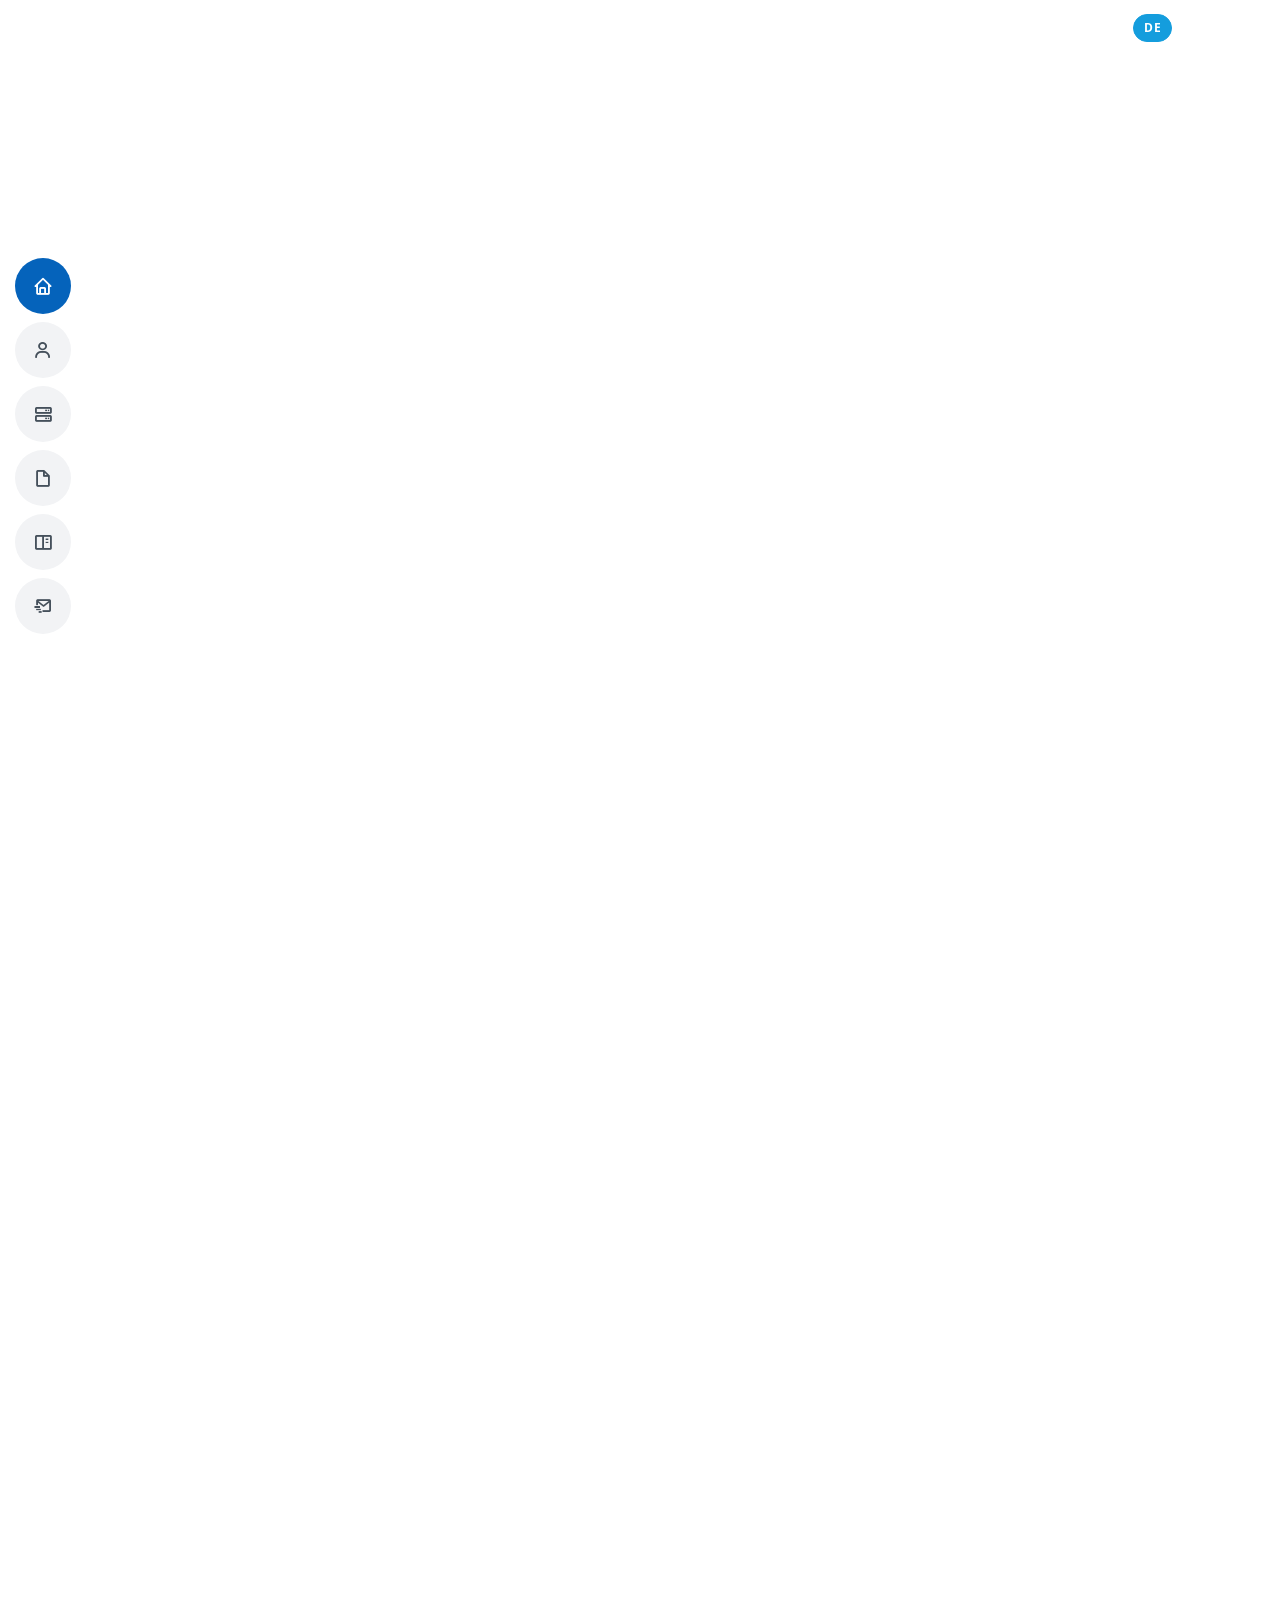
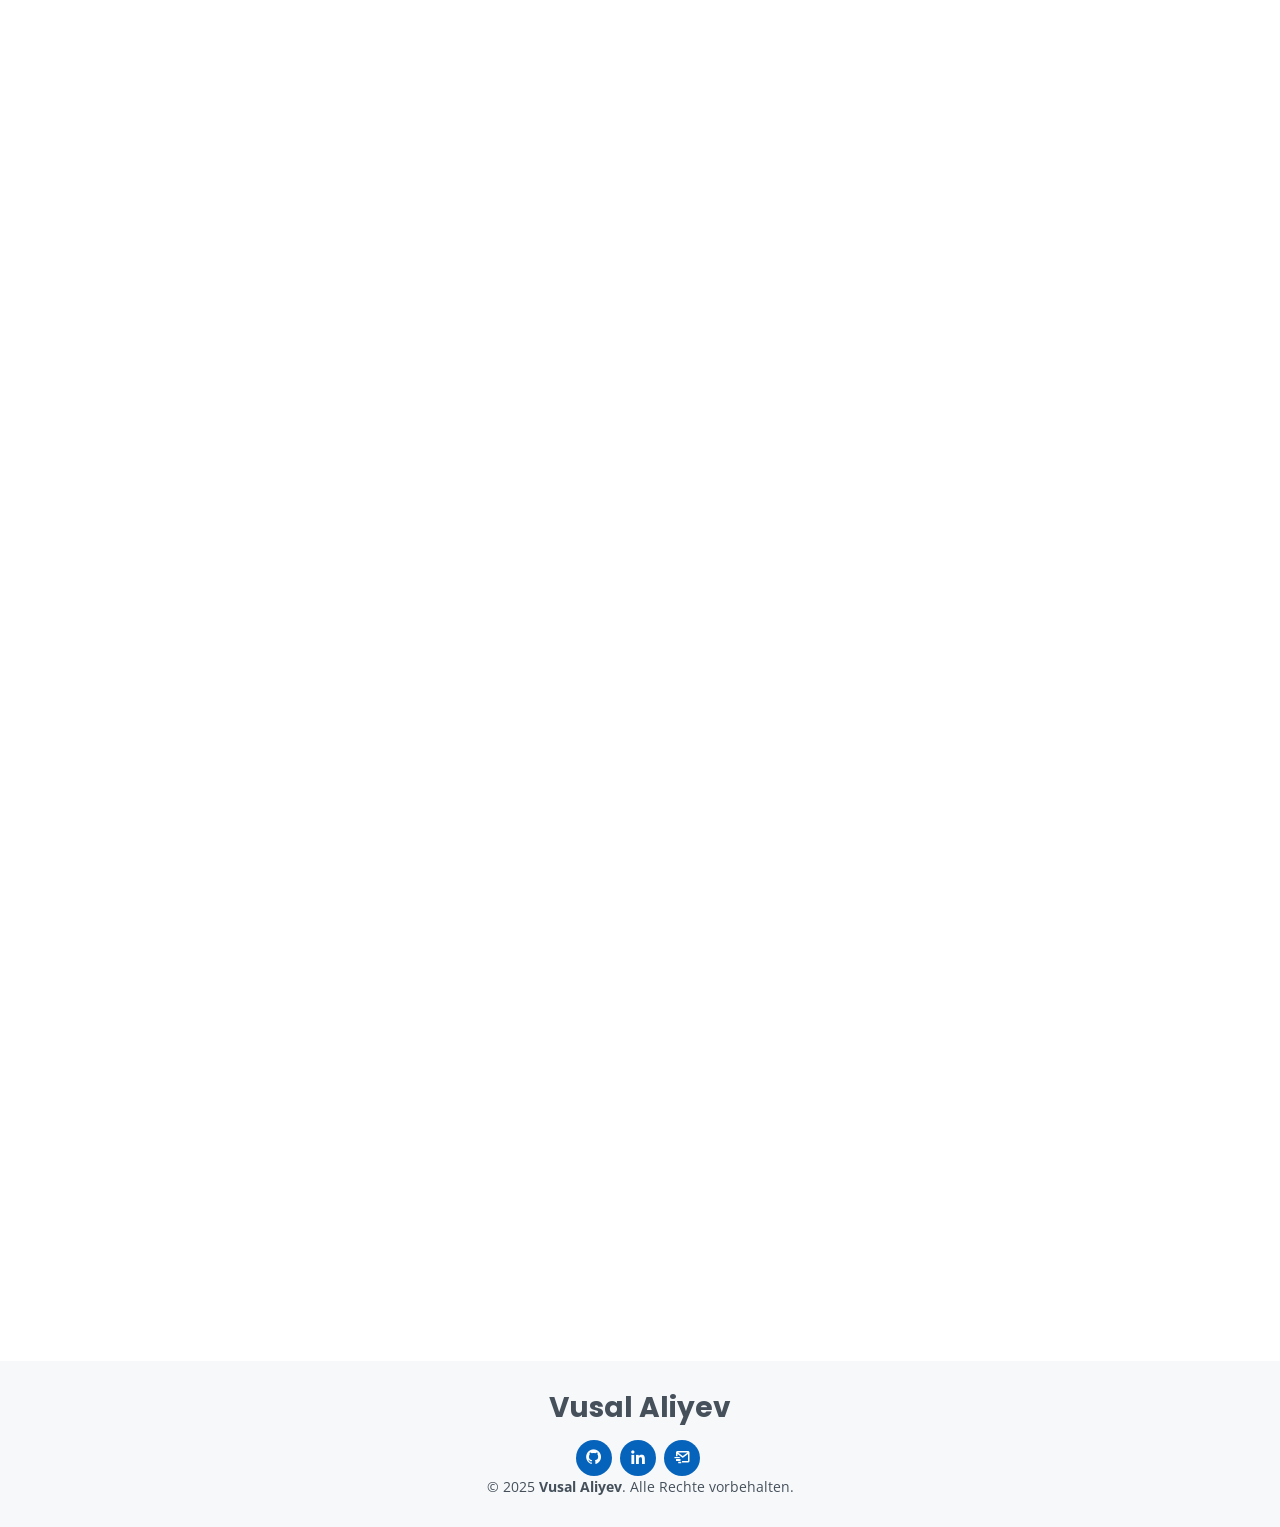
==== index_multilang.html @ 0e573c6b "Add multilingual portfolio (DE/EN/AZ) New index_multilang.html with full German, English, and Azerba" ====
<!DOCTYPE html>
<html lang="de">

<head>
  <meta charset="utf-8" />
  <meta name="viewport" content="width=device-width, initial-scale=1" />

  <title>Vusal Aliyev — Portfolio</title>
  <meta name="description" content="Persönliches Portfolio von Vusal Aliyev: Projekte, Kenntnisse, Lebenslauf und Kontakt." />
  <meta name="keywords" content="Portfolio, Data Analyst, Power BI, Python, SQL, Bamberg" />

  <!-- Open Graph -->
  <meta property="og:title" content="Vusal Aliyev — Portfolio" />
  <meta property="og:description" content="Projekte, Kenntnisse, Lebenslauf & Kontakt." />
  <meta property="og:type" content="website" />
  <meta property="og:url" content="https://aliyev-vusal.github.io/" />
  <meta property="og:image" content="assets/img/og-image.png" />

  <!-- Favicons -->
  <link rel="icon" href="assets/img/favicon-32x32.png" type="image/png">

  <!-- Google Fonts -->
  <link
    href="https://fonts.googleapis.com/css2?family=Open+Sans:wght@300;400;600;700&family=Raleway:wght@400;600;700&family=Poppins:wght@400;600;700&display=swap"
    rel="stylesheet">

  <!-- Vendor CSS (CDN) -->
  <link rel="stylesheet" href="https://cdn.jsdelivr.net/npm/bootstrap@4.6.2/dist/css/bootstrap.min.css">
  <link rel="stylesheet" href="https://cdn.jsdelivr.net/npm/boxicons@2.1.4/css/boxicons.min.css">
  <link rel="stylesheet" href="https://cdn.jsdelivr.net/npm/aos@2.3.4/dist/aos.css">
  <script src="https://code.iconify.design/2/2.1.0/iconify.min.js"></script>

  <!-- Main CSS -->
  <link rel="stylesheet" href="assets/css/style.css">

  <style>
    /* Language Switcher */
    .lang-switcher {
      position: fixed;
      top: 14px;
      right: 18px;
      z-index: 9999;
      display: flex;
      gap: 6px;
    }

    .lang-btn {
      background: rgba(255, 255, 255, 0.12);
      border: 1px solid rgba(255, 255, 255, 0.35);
      color: #fff;
      font-size: 12px;
      font-weight: 700;
      letter-spacing: 0.5px;
      padding: 4px 10px;
      border-radius: 20px;
      cursor: pointer;
      backdrop-filter: blur(6px);
      transition: background 0.25s, color 0.25s, border-color 0.25s;
    }

    .lang-btn:hover {
      background: rgba(255, 255, 255, 0.28);
    }

    .lang-btn.active {
      background: #149ddd;
      border-color: #149ddd;
      color: #fff;
    }

    @media (max-width: 768px) {
      .lang-switcher {
        top: 8px;
        right: 56px;
      }

      .lang-btn {
        font-size: 11px;
        padding: 3px 8px;
      }
    }
  </style>
</head>

<body>

  <!-- Language Switcher -->
  <div class="lang-switcher" role="group" aria-label="Language selector">
    <button class="lang-btn active" onclick="setLang('de')" id="btn-de" aria-label="Deutsch">DE</button>
    <button class="lang-btn" onclick="setLang('en')" id="btn-en" aria-label="English">EN</button>
    <button class="lang-btn" onclick="setLang('az')" id="btn-az" aria-label="Azərbaycan">AZ</button>
  </div>

  <!-- Mobile nav toggle -->
  <button type="button" class="mobile-nav-toggle d-xl-none" aria-label="Toggle navigation">
    <i class="bx bx-menu"></i>
  </button>

  <!-- Header -->
  <header id="header" class="d-flex flex-column justify-content-center">
    <nav class="nav-menu">
      <ul>
        <li class="active"><a href="#hero"><i class="bx bx-home"></i><span data-i18n="nav_home">Startseite</span></a></li>
        <li><a href="#about"><i class="bx bx-user"></i><span data-i18n="nav_about">Über mich</span></a></li>
        <li><a href="#skills"><i class="bx bx-server"></i><span data-i18n="nav_skills">Kenntnisse</span></a></li>
        <li><a href="#resume"><i class="bx bx-file-blank"></i><span data-i18n="nav_resume">Lebenslauf</span></a></li>
        <li><a href="#projects"><i class="bx bx-book-content"></i><span data-i18n="nav_projects">Projekte</span></a></li>
        <li><a href="#contact"><i class="bx bx-mail-send"></i><span data-i18n="nav_contact">Kontakt</span></a></li>
      </ul>
    </nav>
  </header>

  <!-- Hero -->
  <section id="hero" class="d-flex flex-column justify-content-center">
    <div class="container" data-aos="zoom-in" data-aos-delay="40">
      <h1>Vusal Aliyev</h1>
      <p><span class="typed" id="typed-el"></span></p>

      <div class="social-links">
        <a href="https://github.com/aliyev-vusal" target="_blank" rel="noopener" class="github" aria-label="GitHub">
          <i class="bx bxl-github"></i>
        </a>
        <a href="https://www.linkedin.com/in/vusal-aliyev2/" target="_blank" rel="noopener" class="linkedin"
          aria-label="LinkedIn">
          <i class="bx bxl-linkedin"></i>
        </a>
        <a href="mailto:vusal.aliyev2@outlook.com" class="gmail" aria-label="Email">
          <i class="bx bx-mail-send"></i>
        </a>
        <a href="https://www.researchgate.net/profile/Vusal-Aliyev-2" target="_blank" rel="noopener"
          class="researchgate" aria-label="ResearchGate">
          <span class="iconify-inline" data-icon="fa-brands:researchgate" data-width="24" data-height="24"></span>
        </a>
      </div>
    </div>
  </section>

  <main id="main">

    <!-- About -->
    <section id="about" class="about">
      <div class="container" data-aos="fade-up">
        <div class="section-title">
          <h2 data-i18n="nav_about">Über mich</h2>
        </div>

        <div class="row mt-md-5">
          <div class="col-lg-4">
            <img src="assets/img/Vusal_bewerbug_Photo.png" class="img-fluid img-thumbnail shadow-lg" alt="Profile photo"
              loading="lazy">
          </div>

          <div class="col-lg-8 pt-4 pt-lg-0 content">
            <h3 data-i18n="about_title">BI &amp; Data Ingenieur / Analyst</h3>
            <p class="mt-3" data-i18n="about_text">
              Lösungsorientierter Datenexperte mit Erfahrung in BI-Engineering, Data Engineering und Analytics.
              Spezialisiert auf den Entwurf von Datenmodellen, den Aufbau automatisierter ETL/ELT-Pipelines und
              skalierbare Lakehouse-Architekturen mit Microsoft Fabric (Lakehouse, Dataflows, Pipelines).
              Kenntnisse in Power BI, SQL und Python sowie IoT-Konzepten und Systemkonnektivität.
              Erfahren in der Integration von Betriebs- und IoT-Daten in einheitliche Analyseumgebungen und der
              Umwandlung komplexer Datensätze in verwertbare Erkenntnisse. Starke Kommunikationsfähigkeiten in
              Deutsch und Englisch.
            </p>

            <div class="row mt-3">
              <div class="col-lg-6">
                <ul>
                  <li><i class="bx bx-right-arrow"></i><strong data-i18n="label_email">E-Mail:</strong>
                    <a href="mailto:vusal.aliyev2@outlook.com">vusal.aliyev2@outlook.com</a></li>
                  <li><i class="bx bx-right-arrow"></i><strong data-i18n="label_website">Webseite:</strong>
                    <a href="https://aliyev-vusal.github.io" target="_blank" rel="noopener">aliyev-vusal.github.io</a></li>
                  <li><i class="bx bx-right-arrow"></i><strong>LinkedIn:</strong>
                    <a href="https://www.linkedin.com/in/vusal-aliyev2/" target="_blank" rel="noopener">linkedin.com/in/vusal-aliyev2</a></li>
                </ul>
              </div>
              <div class="col-lg-6">
                <ul>
                  <li><i class="bx bx-right-arrow"></i><strong data-i18n="label_city">Stadt:</strong>
                    <span data-i18n="about_city_val">Bamberg, Deutschland</span></li>
                  <li><i class="bx bx-right-arrow"></i><strong data-i18n="label_degree">Abschluss:</strong>
                    <span data-i18n="about_degree_val">M.Sc. Internationales Informationssystemmanagement</span></li>
                </ul>
              </div>
            </div>

          </div>
        </div>

      </div>
    </section>

    <!-- Skills -->
    <section id="skills" class="skills">
      <div class="container" data-aos="fade-up">
        <div class="section-title">
          <h2 data-i18n="nav_skills">Kenntnisse</h2>
        </div>

        <h4 class="mt-4" data-i18n="skills_programming">Programmiersprachen</h4>
        <div class="skills-grid">
          <div><img src="https://cdn.jsdelivr.net/gh/devicons/devicon/icons/python/python-original.svg" alt="Python"><p>Python</p></div>
          <div><img src="assets/img/R.jpeg" alt="R"><p>R</p></div>
          <div><img src="https://cdn.jsdelivr.net/gh/devicons/devicon/icons/javascript/javascript-original.svg" alt="JavaScript"><p>JavaScript</p></div>
          <div><img src="https://cdn.jsdelivr.net/gh/devicons/devicon/icons/html5/html5-original.svg" alt="HTML"><p>HTML</p></div>
          <div><img src="https://cdn.jsdelivr.net/gh/devicons/devicon/icons/css3/css3-original.svg" alt="CSS"><p>CSS</p></div>
          <div><img src="assets/img/Kusto.svg" alt="KSQL"><p>KSQL</p></div>
        </div>

        <h4 class="mt-5" data-i18n="skills_frameworks">Frameworks &amp; Werkzeuge</h4>
        <div class="skills-grid">
          <div><img src="assets/img/Power-BI.png" alt="Power BI"><p>Power BI</p></div>
          <div><img src="assets/img/fabric.png" alt="Fabric"><p>Microsoft Fabric</p></div>
          <div><img src="assets/img/sql_database.png" alt="SQL Database"><p>SQL Database</p></div>
          <div><img src="assets/img/Tableau.png" alt="Tableau"><p>Tableau</p></div>
          <div><img src="assets/img/Qlik_Logo.svg" alt="Qlik"><p>Qlik</p></div>
          <div><img src="assets/img/Apache Airflow.png" alt="Airflow"><p>Apache Airflow</p></div>
          <div><img src="assets/img/icons8-apache-spark-48.png" alt="Spark"><p>Spark</p></div>
          <div><img src="assets/img/data_factory.png" alt="Data Factory"><p>Data Factory</p></div>
          <div><img src="assets/img/one_lake.png" alt="One Lake"><p>One Lake</p></div>
          <div><img src="assets/img/data_warehouse.png" alt="Data Warehouse"><p>Data Warehouse</p></div>
          <div><img src="assets/img/dataflow.png" alt="Dataflow"><p>Dataflow</p></div>
          <div><img src="assets/img/Excel.png" alt="Excel"><p>Excel</p></div>
          <div><img src="assets/img/TYPO3.png" alt="TYPO3"><p>TYPO3</p></div>
          <div><img src="assets/img/Visual_Studio_Code.png" alt="VS Code"><p>VS Code</p></div>
          <div><img src="https://cdn.jsdelivr.net/gh/devicons/devicon/icons/mysql/mysql-original.svg" alt="MySQL"><p>MySQL</p></div>
          <div><img src="assets/img/SSMS_21_icon.png" alt="SSMS"><p>SSMS</p></div>
          <div><img src="https://cdn.jsdelivr.net/gh/devicons/devicon/icons/git/git-original.svg" alt="Git"><p>Git</p></div>
          <div><img src="https://cdn.jsdelivr.net/gh/devicons/devicon/icons/googlecolab/googlecolab-original.svg" alt="Google Colab"><p>Google Colab</p></div>
          <div><img src="https://cdn.jsdelivr.net/gh/devicons/devicon/icons/jupyter/jupyter-original.svg" alt="Jupyter Notebook"><p>Jupyter Notebook</p></div>
          <div><img src="https://cdn.jsdelivr.net/gh/devicons/devicon/icons/numpy/numpy-original.svg" alt="NumPy"><p>NumPy</p></div>
          <div><img src="assets/img/docker-logo-blue.png" alt="Docker"><p>Docker</p></div>
        </div>

        <h4 class="mt-5" data-i18n="skills_os">Betriebssysteme</h4>
        <div class="skills-grid">
          <div><img src="https://cdn.jsdelivr.net/gh/devicons/devicon/icons/apple/apple-original.svg" alt="macOS"><p>macOS</p></div>
          <div><img src="https://cdn.jsdelivr.net/gh/devicons/devicon/icons/linux/linux-original.svg" alt="Linux"><p>Linux</p></div>
          <div><img src="https://cdn.jsdelivr.net/gh/devicons/devicon/icons/windows8/windows8-original.svg" alt="Windows"><p>Windows</p></div>
        </div>

      </div>
    </section>

    <!-- Resume -->
    <section id="resume" class="resume">
      <div class="container" data-aos="fade-up">
        <div class="section-title">
          <h2 data-i18n="nav_resume">Lebenslauf</h2>
        </div>

        <div class="row">

          <!-- Work Experience -->
          <div class="col-lg-6">
            <h3 class="resume-title" data-i18n="resume_work">Berufserfahrung</h3>

            <div class="resume-item">
              <h4 data-i18n="job1_title">Industriepraktikant — AKIPAS-Projekt</h4>
              <h5>Mai 2025 – Jan 2026</h5>
              <p class="font-italic">Rogers Corporation (AES – Advanced Electronics Solutions), Eschenbach i.d. OPf, Germany</p>
              <ul>
                <li data-i18n="job1_b1">Mitarbeit am Forschungsprojekt „AKIPAS – Augmented AI-Module für Produktionsassistenzsysteme in der integrierten Fertigung metallisierter Keramiksubstrate für die Leistungselektronik".</li>
                <li data-i18n="job1_b2">Erhebung und Bereinigung von Daten aus primären und sekundären Quellen für Analytics- und KI-Anwendungsfälle.</li>
                <li data-i18n="job1_b3">Aufbau und Pflege eines DBMS; Migration vorhandener Produktionsdaten in das neue System.</li>
                <li data-i18n="job1_b4">Erstellung von Dashboards und Datenauswertungen zur Unterstützung der Produktionsoptimierung.</li>
                <li data-i18n="job1_b5">Operationalisierung von Prozessmodellen im Data-Science-Kontext und Dokumentation von Best Practices.</li>
                <li data-i18n="job1_b6">Ableitung von Optimierungsempfehlungen mittels statistischer Methoden und Präsentation der Ergebnisse vor Stakeholdern.</li>
              </ul>
            </div>

            <div class="resume-item">
              <h4 data-i18n="job2_title">Wissenschaftliche Hilfskraft</h4>
              <h5 data-i18n="job2_period">Mrz 2023 – Heute</h5>
              <p class="font-italic">Otto-Friedrich-Universität Bamberg, Bamberg, Germany</p>
              <ul>
                <li data-i18n="job2_b1">Unterstützung akademischer Forschungsprojekte mit Datenanalyse.</li>
                <li data-i18n="job2_b2">Entwicklung und Optimierung von Datenbanken zur Sicherstellung präziser Forschungsdatensätze.</li>
                <li data-i18n="job2_b3">Anwendung statistischer Analysen, Datenvisualisierung und Prozessoptimierungsverfahren.</li>
                <li data-i18n="job2_b4">Mitwirkung bei der Erstellung akademischer Publikationen und internem Reporting.</li>
                <li data-i18n="job2_b5">Arbeit mit Programmiertools (Python, R) und IT-Projektmanagementaufgaben.</li>
              </ul>
            </div>

            <div class="resume-item">
              <h4 data-i18n="job3_title">Werkstudent — Digitalisierung &amp; IT</h4>
              <h5>Mrz 2024 – Mrz 2025</h5>
              <p class="font-italic">Schaeffler Technologies, Herzogenaurach, Germany</p>
              <ul>
                <li data-i18n="job3_b1">Teil des Teams Connectivity &amp; Process Control Solutions im Industrial Engineering.</li>
                <li data-i18n="job3_b2">Beitrag zu Digitalisierungs- und Industrie-4.0-Initiativen durch Integration von IT/OT-Systemen.</li>
                <li data-i18n="job3_b3">Entwurf und Standardisierung von Dashboards mit Power BI und Python.</li>
                <li data-i18n="job3_b4">Verbesserung von Datenverwaltungsprozessen und Reporting-Workflows.</li>
                <li data-i18n="job3_b5">Zusammenarbeit mit funktionsübergreifenden Teams zur Implementierung digitaler Lösungen in der Produktion.</li>
              </ul>
            </div>

            <div class="resume-item">
              <h4 data-i18n="job4_title">Werkstudent — DigiOps für Digital &amp; Automation</h4>
              <h5>Feb 2023 – Mrz 2024</h5>
              <p class="font-italic">Siemens Healthineers, Forchheim, Germany</p>
              <ul>
                <li data-i18n="job4_b1">Unterstützung der DigiOps-Abteilungen für Digital &amp; Automation (Service Sales &amp; Transformation).</li>
                <li data-i18n="job4_b2">Erstellung von Dashboards und automatisierten Berichten mit Power BI, Excel (Pivot, VBA) und SAP.</li>
                <li data-i18n="job4_b3">Durchführung statistischer Analysen, Abweichungsberichte und Sicherstellung der Datenqualität.</li>
                <li data-i18n="job4_b4">Cloud-Computing und Datenintegration für Produktionstransformationsprojekte eingesetzt.</li>
                <li data-i18n="job4_b5">Unterstützung agiler Teams in digitalen Projekten und Beitrag zu Optimierungsinitiativen.</li>
              </ul>
            </div>

            <div class="resume-item">
              <h4 data-i18n="job5_title">Datenqualitätsanalyst</h4>
              <h5>Jan 2017 – Okt 2019</h5>
              <p class="font-italic">State Statistical Committee of Azerbaijan Republic, Baku, Azerbaijan</p>
              <ul>
                <li data-i18n="job5_b1">Erhebung, Validierung und Analyse von Dienstleistungsstatistiken auf nationaler Ebene.</li>
                <li data-i18n="job5_b2">Entwurf und Pflege von Datenbanken für zuverlässiges statistisches Reporting.</li>
                <li data-i18n="job5_b3">Qualitätssicherung und Identifikation von Inkonsistenzen in großen Datensätzen.</li>
                <li data-i18n="job5_b4">Erstellung statistischer Berichte für Regierung und Stakeholder.</li>
                <li data-i18n="job5_b5">Sicherstellung der Einhaltung internationaler Standards für Datenverwaltung und Reporting.</li>
              </ul>
            </div>

            <div class="resume-item">
              <h4 data-i18n="job6_title">Praktikant</h4>
              <h5>Jun 2015 – Jul 2016</h5>
              <p class="font-italic">Amrahbank, Goranboy District, Azerbaijan</p>
              <ul>
                <li data-i18n="job6_b1">Unterstützung des Geschäftsbetriebs und der Verarbeitung von Finanzdaten.</li>
                <li data-i18n="job6_b2">Arbeit mit der Bankensoftware Temenos T24 für Dateneingabe und Reporting.</li>
                <li data-i18n="job6_b3">Unterstützung der Filialmitarbeiter bei Kontoverwaltung und Kundendienstprozessen.</li>
                <li data-i18n="job6_b4">Erste Einblicke in finanzielle IT-Systeme und Reporting-Tools gewonnen.</li>
              </ul>
            </div>
          </div>

          <!-- Education & Certifications -->
          <div class="col-lg-6">
            <h3 class="resume-title" data-i18n="resume_education">Bildung</h3>

            <div class="resume-item">
              <h4 data-i18n="edu1_title">M.Sc. Internationales Informationssystemmanagement</h4>
              <h5>Okt 2023 – Okt 2025</h5>
              <p class="font-italic">Otto-Friedrich-Universität Bamberg, Germany</p>
              <ul>
                <li data-i18n="edu1_b1">Masterstudium mit Schwerpunkt Informationssysteme, Data Science und Business Intelligence.</li>
                <li data-i18n="edu1_b2">Kompetenzen: Experimentelles Design, Business Intelligence, Python, R, Optimierung, Projektplanung, Cloud Computing, Git.</li>
                <li data-i18n="edu1_b3">Ausgebaute Kompetenzen in Data Science, Projektmanagement, Datenbanken und Management.</li>
              </ul>
            </div>

            <div class="resume-item">
              <h4 data-i18n="edu2_title">B.Sc. Informationssysteme</h4>
              <h5>Okt 2021 – Okt 2023</h5>
              <p class="font-italic">Otto-Friedrich-Universität Bamberg, Germany</p>
              <ul>
                <li data-i18n="edu2_b1">Angewandtes Wissen in Datenbanken, Programmierung, Cloud Computing und Optimierung.</li>
                <li data-i18n="edu2_b2">Gestärkte Kenntnisse in Englisch, Datenanalyse und Projektmanagement.</li>
              </ul>
            </div>

            <div class="resume-item">
              <h4 data-i18n="edu3_title">B.Sc. Wirtschaftswissenschaften</h4>
              <h5>Okt 2009 – Jun 2013</h5>
              <p class="font-italic">Azerbaijan State University of Economics (UNEC), Baku, Azerbaijan</p>
              <ul>
                <li data-i18n="edu3_b1">Bachelorabschluss in Wirtschaftswissenschaften mit Schwerpunkt Management und Geschäftsprozesse.</li>
                <li data-i18n="edu3_b2">Grundlagen in Wirtschaftsanalyse, Statistik und Organisationsmanagement erworben.</li>
              </ul>
            </div>

            <h3 class="resume-title" data-i18n="resume_certs">Zertifikate</h3>
            <ul class="cert-list">
              <li>
                <a href="https://learn.microsoft.com/en-us/users/aliyevvusalsphzadp2-9647/credentials/9282d54b6d4c7883?ref=https%3A%2F%2Fwww.linkedin.com%2F"
                  target="_blank" rel="noopener">
                  <img src="assets/img/ms_fabric_data_16_color.png" alt="Fabric Data Engineer Associate">
                  Microsoft Certified: Fabric Data Engineer Associate
                  <i class="bx bx-link-external" aria-hidden="true"></i>
                </a>
                <small data-i18n="cert1_info">Ausgestellt Dez 2025 • Credential ID: 9282D54B6D4C7883 • Kenntnisse: Microsoft Fabric, Data Engineering, Data Pipelines, ETL, Data Integration, Lakehouse, Data Warehousing, SQL, Big Data, Cloud Data Platforms</small>
              </li>

              <li>
                <a href="https://learn.microsoft.com/api/credentials/share/en-us/AliyevVusalSPHZADP2-9647/B5755D0006DA82F2?sharingId"
                  target="_blank" rel="noopener">
                  <img src="assets/img/Power-BI.png" alt="Microsoft Power BI">
                  Microsoft Certified: Power BI Data Analyst Associate
                  <i class="bx bx-link-external" aria-hidden="true"></i>
                </a>
                <small data-i18n="cert2_info">Ausgestellt Feb 2025 • Credential ID: B5755D0006DA82F2 • Kenntnisse: Power BI, Data Analysis, Data Visualization, DAX, Power Query, Data Modeling, Business Intelligence (BI), Dashboard Design, Reporting, KPIs</small>
              </li>

              <li>
                <a href="assets/img/COIN_MIT.png" target="_blank" rel="noopener">
                  <img src="assets/img/MIT.png" alt="MIT">
                  Mindreading with AI — Collaborative Innovation Networks (MIT)
                  <i class="bx bx-link-external" aria-hidden="true"></i>
                </a>
                <small data-i18n="cert3_info">Ausgestellt Aug 2024 • Kenntnisse: Projektmanagement, Datenvisualisierung, Statistische Analyse</small>
              </li>

              <li>
                <a href="https://www.linkedin.com/learning/certificates/9d0ba215ceec274bfbbc506a39f2e987028486490db319b8c12f96b65a8b267e"
                  target="_blank" rel="noopener">
                  <img src="https://cdn.simpleicons.org/atlassian" alt="Atlassian">
                  Atlassian Agile Project Management — Professional Certificate
                  <i class="bx bx-link-external" aria-hidden="true"></i>
                </a>
                <small data-i18n="cert4_info">Ausgestellt Feb 2025 • Kenntnisse: Scrum, Agile Testing, Projektplanung, Jira</small>
              </li>

              <li>
                <a href="https://www.linkedin.com/learning/certificates/acb95663f021f99014b0bc1a71b429fe86786bf49c20177e24b1cc5374368e8b"
                  target="_blank" rel="noopener">
                  <img src="https://cdn.simpleicons.org/atlassian" alt="Atlassian">
                  Atlassian IT Service Management (ITSM) — Professional Certificate
                  <i class="bx bx-link-external" aria-hidden="true"></i>
                </a>
                <small data-i18n="cert5_info">Ausgestellt Feb 2025 • Kenntnisse: ITSM, Monitoring, Change Management</small>
              </li>

              <li>
                <a href="https://www.linkedin.com/learning/certificates/8e7c91c36be967b4b7b3907fa7486a6794d6b7fba1ac239ffc87f35710486c0a"
                  target="_blank" rel="noopener">
                  <img src="https://cdn.simpleicons.org/apacheairflow" alt="Astronomer/Airflow">
                  Data Engineering Foundations — Professional Certificate (Astronomer)
                  <i class="bx bx-link-external" aria-hidden="true"></i>
                </a>
                <small data-i18n="cert6_info">Ausgestellt Feb 2025 • Kenntnisse: Data Engineering, SQL, Warehousing, Governance</small>
              </li>

              <li>
                <a href="https://www.linkedin.com/learning/certificates/d27105fcb7ea94899468b8260950bd89610b49480e5d3cbb4405a239720595b9"
                  target="_blank" rel="noopener">
                  <img src="https://cdn.simpleicons.org/docker" alt="Docker">
                  Docker Foundations — Professional Certificate
                  <i class="bx bx-link-external" aria-hidden="true"></i>
                </a>
                <small data-i18n="cert7_info">Ausgestellt Feb 2025 • Kenntnisse: Docker-Produkte, Containerisierung</small>
              </li>

              <li>
                <a href="https://www.linkedin.com/learning/certificates/b5138addabf82b02e50d4fd432c8fc225c0d57a6b444c676f9f7eba396be2a5b"
                  target="_blank" rel="noopener">
                  <img src="https://cdn.simpleicons.org/dbeaver" alt="DBeaver">
                  DBeaver — Certificate of Completion
                  <i class="bx bx-link-external" aria-hidden="true"></i>
                </a>
                <small data-i18n="cert8_info">Kenntnisse: Datenbanken, DBeaver</small>
              </li>
            </ul>

          </div>
        </div>
      </div>
    </section>

    <!-- Projects -->
    <section id="projects" class="portfolio">
      <div class="container" data-aos="fade-up">
        <div class="section-title">
          <h2 data-i18n="nav_projects">Projekte</h2>
        </div>

        <div class="row portfolio-container" data-aos="fade-up" data-aos-delay="200">

          <!-- Project 1 -->
          <div class="col-lg-4 col-md-6 portfolio-item">
            <div class="portfolio-wrap">
              <div id="project1Carousel" class="carousel slide" data-ride="carousel">
                <div class="carousel-inner">
                  <div class="carousel-item active">
                    <img src="assets/img/Projects_pictures/WIAI_Uberblick.png" class="img-fluid img-thumbnail" alt="WIAI Project image 1" loading="lazy">
                  </div>
                  <div class="carousel-item">
                    <img src="assets/img/Projects_pictures/Studierenden_Entwicklung.png" class="img-fluid img-thumbnail" alt="WIAI Project image 2" loading="lazy">
                  </div>
                  <div class="carousel-item">
                    <img src="assets/img/Projects_pictures/Abschlussanlyse.png" class="img-fluid img-thumbnail" alt="WIAI Project image 3" loading="lazy">
                  </div>
                  <div class="carousel-item">
                    <img src="assets/img/Projects_pictures/Statistischen_Visio.png" class="img-fluid img-thumbnail" alt="WIAI Project image 4" loading="lazy">
                  </div>
                </div>
                <a class="carousel-control-prev" href="#project1Carousel" role="button" data-slide="prev" aria-label="Previous">
                  <span class="carousel-control-prev-icon" aria-hidden="true"></span>
                </a>
                <a class="carousel-control-next" href="#project1Carousel" role="button" data-slide="next" aria-label="Next">
                  <span class="carousel-control-next-icon" aria-hidden="true"></span>
                </a>
              </div>
              <div class="portfolio-info">
                <a href="https://github.com/aliyevvusal" target="_blank" rel="noopener">WIAI Project</a>
                <div class="portfolio-links">
                  <a href="assets/img/Projects_pictures/WIAI_Uberblick.png" title="Preview"><i class="bx bx-plus"></i></a>
                  <a href="assets/img/Projects_pictures/Studierenden_Entwicklung.png" title="Preview"><i class="bx bx-plus"></i></a>
                  <a href="assets/img/Projects_pictures/Abschlussanlyse.png" title="Preview"><i class="bx bx-plus"></i></a>
                  <a href="assets/img/Projects_pictures/Statistischen_Visio.png" title="Preview"><i class="bx bx-plus"></i></a>
                </div>
              </div>
            </div>
          </div>

          <!-- Project 2 -->
          <div class="col-lg-4 col-md-6 portfolio-item">
            <div class="portfolio-wrap">
              <div id="project2Carousel" class="carousel slide" data-ride="carousel">
                <div class="carousel-inner">
                  <div class="carousel-item active">
                    <img src="assets/img/Projects_pictures/AKIPAS_1.png" class="img-fluid img-thumbnail" alt="AKIPAS image 1" loading="lazy">
                  </div>
                  <div class="carousel-item">
                    <img src="assets/img/Projects_pictures/AKIPAS_2.png" class="img-fluid img-thumbnail" alt="AKIPAS image 2" loading="lazy">
                  </div>
                  <div class="carousel-item">
                    <img src="assets/img/Projects_pictures/AKIPAS_3.png" class="img-fluid img-thumbnail" alt="AKIPAS image 3" loading="lazy">
                  </div>
                </div>
                <a class="carousel-control-prev" href="#project2Carousel" role="button" data-slide="prev" aria-label="Previous">
                  <span class="carousel-control-prev-icon" aria-hidden="true"></span>
                </a>
                <a class="carousel-control-next" href="#project2Carousel" role="button" data-slide="next" aria-label="Next">
                  <span class="carousel-control-next-icon" aria-hidden="true"></span>
                </a>
              </div>
              <div class="portfolio-info">
                <a href="https://github.com/aliyev-vusal" target="_blank" rel="noopener">AKIPAS</a>
                <div class="portfolio-links">
                  <a href="assets/img/Projects_pictures/AKIPAS_1.png" title="Preview"><i class="bx bx-plus"></i></a>
                  <a href="assets/img/Projects_pictures/AKIPAS_2.png" title="Preview"><i class="bx bx-plus"></i></a>
                  <a href="assets/img/Projects_pictures/AKIPAS_3.png" title="Preview"><i class="bx bx-plus"></i></a>
                </div>
              </div>
            </div>
          </div>

        </div>
      </div>
    </section>

    <!-- Contact -->
    <section id="contact" class="contact">
      <div class="container" data-aos="fade-up">
        <div class="section-title">
          <h2 data-i18n="nav_contact">Kontakt</h2>
        </div>
        <p><a href="mailto:vusal.aliyev2@outlook.com"><i class="bx bx-mail-send"></i> vusal.aliyev2@outlook.com</a></p>
        <p><i class="bx bx-phone"></i> +49 1525 54501791</p>
        <p><a href="https://www.linkedin.com/in/vusal-aliyev2/" target="_blank" rel="noopener"><i class="bx bxl-linkedin"></i> LinkedIn</a></p>
        <p><a href="https://github.com/aliyev-vusal" target="_blank" rel="noopener"><i class="bx bxl-github"></i> GitHub</a></p>
      </div>
    </section>

  </main>

  <!-- Footer -->
  <footer id="footer">
    <div class="container">
      <h3>Vusal Aliyev</h3>
      <div class="social-links">
        <a href="https://github.com/aliyev-vusal" target="_blank" rel="noopener" class="github"><i class="bx bxl-github"></i></a>
        <a href="https://www.linkedin.com/in/vusal-aliyev2/" target="_blank" rel="noopener" class="linkedin"><i class="bx bxl-linkedin"></i></a>
        <a href="mailto:vusal.aliyev2@outlook.com" class="gmail"><i class="bx bx-mail-send"></i></a>
      </div>
      <div class="copyright">© 2025 <strong><span>Vusal Aliyev</span></strong>. <span data-i18n="footer_rights">Alle Rechte vorbehalten.</span></div>
    </div>
  </footer>

  <a href="#" class="back-to-top"><i class="bx bx-up-arrow-alt"></i></a>
  <div id="preloader" aria-hidden="true"></div>

  <!-- Vendor JS (CDN) -->
  <script src="https://code.jquery.com/jquery-3.6.4.min.js"></script>
  <script src="https://cdn.jsdelivr.net/npm/jquery.easing@1.4.1/jquery.easing.min.js"></script>
  <script src="https://cdn.jsdelivr.net/npm/bootstrap@4.6.2/dist/js/bootstrap.bundle.min.js"></script>
  <script src="https://cdn.jsdelivr.net/npm/typed.js@2.0.12/lib/typed.min.js"></script>
  <script src="https://cdn.jsdelivr.net/npm/aos@2.3.4/dist/aos.js"></script>

  <!-- Main JS -->
  <script src="assets/js/main.js"></script>

  <!-- i18n Script -->
  <script>
    const translations = {
      de: {
        nav_home: "Startseite",
        nav_about: "Über mich",
        nav_skills: "Kenntnisse",
        nav_resume: "Lebenslauf",
        nav_projects: "Projekte",
        nav_contact: "Kontakt",
        typed_items: ["Data Analyst", "BI-Entwickler", "Data Engineering"],
        about_title: "BI & Data Ingenieur / Analyst",
        about_text: "Lösungsorientierter Datenexperte mit Erfahrung in BI-Engineering, Data Engineering und Analytics. Spezialisiert auf den Entwurf von Datenmodellen, den Aufbau automatisierter ETL/ELT-Pipelines und skalierbare Lakehouse-Architekturen mit Microsoft Fabric (Lakehouse, Dataflows, Pipelines). Kenntnisse in Power BI, SQL und Python sowie IoT-Konzepten und Systemkonnektivität. Erfahren in der Integration von Betriebs- und IoT-Daten in einheitliche Analyseumgebungen und der Umwandlung komplexer Datensätze in verwertbare Erkenntnisse. Starke Kommunikationsfähigkeiten in Deutsch und Englisch.",
        label_email: "E-Mail:",
        label_website: "Webseite:",
        label_city: "Stadt:",
        label_degree: "Abschluss:",
        about_city_val: "Bamberg, Deutschland",
        about_degree_val: "M.Sc. Internationales Informationssystemmanagement",
        skills_programming: "Programmiersprachen",
        skills_frameworks: "Frameworks & Werkzeuge",
        skills_os: "Betriebssysteme",
        resume_work: "Berufserfahrung",
        resume_education: "Bildung",
        resume_certs: "Zertifikate",
        job1_title: "Industriepraktikant — AKIPAS-Projekt",
        job1_b1: "Mitarbeit am Forschungsprojekt „AKIPAS – Augmented AI-Module für Produktionsassistenzsysteme in der integrierten Fertigung metallisierter Keramiksubstrate für die Leistungselektronik".",
        job1_b2: "Erhebung und Bereinigung von Daten aus primären und sekundären Quellen für Analytics- und KI-Anwendungsfälle.",
        job1_b3: "Aufbau und Pflege eines DBMS; Migration vorhandener Produktionsdaten in das neue System.",
        job1_b4: "Erstellung von Dashboards und Datenauswertungen zur Unterstützung der Produktionsoptimierung.",
        job1_b5: "Operationalisierung von Prozessmodellen im Data-Science-Kontext und Dokumentation von Best Practices.",
        job1_b6: "Ableitung von Optimierungsempfehlungen mittels statistischer Methoden und Präsentation der Ergebnisse vor Stakeholdern.",
        job2_title: "Wissenschaftliche Hilfskraft",
        job2_period: "Mrz 2023 – Heute",
        job2_b1: "Unterstützung akademischer Forschungsprojekte mit Datenanalyse.",
        job2_b2: "Entwicklung und Optimierung von Datenbanken zur Sicherstellung präziser Forschungsdatensätze.",
        job2_b3: "Anwendung statistischer Analysen, Datenvisualisierung und Prozessoptimierungsverfahren.",
        job2_b4: "Mitwirkung bei der Erstellung akademischer Publikationen und internem Reporting.",
        job2_b5: "Arbeit mit Programmiertools (Python, R) und IT-Projektmanagementaufgaben.",
        job3_title: "Werkstudent — Digitalisierung & IT",
        job3_b1: "Teil des Teams Connectivity & Process Control Solutions im Industrial Engineering.",
        job3_b2: "Beitrag zu Digitalisierungs- und Industrie-4.0-Initiativen durch Integration von IT/OT-Systemen.",
        job3_b3: "Entwurf und Standardisierung von Dashboards mit Power BI und Python.",
        job3_b4: "Verbesserung von Datenverwaltungsprozessen und Reporting-Workflows.",
        job3_b5: "Zusammenarbeit mit funktionsübergreifenden Teams zur Implementierung digitaler Lösungen in der Produktion.",
        job4_title: "Werkstudent — DigiOps für Digital & Automation",
        job4_b1: "Unterstützung der DigiOps-Abteilungen für Digital & Automation (Service Sales & Transformation).",
        job4_b2: "Erstellung von Dashboards und automatisierten Berichten mit Power BI, Excel (Pivot, VBA) und SAP.",
        job4_b3: "Durchführung statistischer Analysen, Abweichungsberichte und Sicherstellung der Datenqualität.",
        job4_b4: "Cloud-Computing und Datenintegration für Produktionstransformationsprojekte eingesetzt.",
        job4_b5: "Unterstützung agiler Teams in digitalen Projekten und Beitrag zu Optimierungsinitiativen.",
        job5_title: "Datenqualitätsanalyst",
        job5_b1: "Erhebung, Validierung und Analyse von Dienstleistungsstatistiken auf nationaler Ebene.",
        job5_b2: "Entwurf und Pflege von Datenbanken für zuverlässiges statistisches Reporting.",
        job5_b3: "Qualitätssicherung und Identifikation von Inkonsistenzen in großen Datensätzen.",
        job5_b4: "Erstellung statistischer Berichte für Regierung und Stakeholder.",
        job5_b5: "Sicherstellung der Einhaltung internationaler Standards für Datenverwaltung und Reporting.",
        job6_title: "Praktikant",
        job6_b1: "Unterstützung des Geschäftsbetriebs und der Verarbeitung von Finanzdaten.",
        job6_b2: "Arbeit mit der Bankensoftware Temenos T24 für Dateneingabe und Reporting.",
        job6_b3: "Unterstützung der Filialmitarbeiter bei Kontoverwaltung und Kundendienstprozessen.",
        job6_b4: "Erste Einblicke in finanzielle IT-Systeme und Reporting-Tools gewonnen.",
        edu1_title: "M.Sc. Internationales Informationssystemmanagement",
        edu1_b1: "Masterstudium mit Schwerpunkt Informationssysteme, Data Science und Business Intelligence.",
        edu1_b2: "Kompetenzen: Experimentelles Design, Business Intelligence, Python, R, Optimierung, Projektplanung, Cloud Computing, Git.",
        edu1_b3: "Ausgebaute Kompetenzen in Data Science, Projektmanagement, Datenbanken und Management.",
        edu2_title: "B.Sc. Informationssysteme",
        edu2_b1: "Angewandtes Wissen in Datenbanken, Programmierung, Cloud Computing und Optimierung.",
        edu2_b2: "Gestärkte Kenntnisse in Englisch, Datenanalyse und Projektmanagement.",
        edu3_title: "B.Sc. Wirtschaftswissenschaften",
        edu3_b1: "Bachelorabschluss in Wirtschaftswissenschaften mit Schwerpunkt Management und Geschäftsprozesse.",
        edu3_b2: "Grundlagen in Wirtschaftsanalyse, Statistik und Organisationsmanagement erworben.",
        cert1_info: "Ausgestellt Dez 2025 • Credential ID: 9282D54B6D4C7883 • Kenntnisse: Microsoft Fabric, Data Engineering, Data Pipelines, ETL, Data Integration, Lakehouse, Data Warehousing, SQL, Big Data, Cloud Data Platforms",
        cert2_info: "Ausgestellt Feb 2025 • Credential ID: B5755D0006DA82F2 • Kenntnisse: Power BI, Data Analysis, Data Visualization, DAX, Power Query, Data Modeling, Business Intelligence (BI), Dashboard Design, Reporting, KPIs",
        cert3_info: "Ausgestellt Aug 2024 • Kenntnisse: Projektmanagement, Datenvisualisierung, Statistische Analyse",
        cert4_info: "Ausgestellt Feb 2025 • Kenntnisse: Scrum, Agile Testing, Projektplanung, Jira",
        cert5_info: "Ausgestellt Feb 2025 • Kenntnisse: ITSM, Monitoring, Change Management",
        cert6_info: "Ausgestellt Feb 2025 • Kenntnisse: Data Engineering, SQL, Warehousing, Governance",
        cert7_info: "Ausgestellt Feb 2025 • Kenntnisse: Docker-Produkte, Containerisierung",
        cert8_info: "Kenntnisse: Datenbanken, DBeaver",
        footer_rights: "Alle Rechte vorbehalten."
      },

      en: {
        nav_home: "Home",
        nav_about: "About",
        nav_skills: "Skills",
        nav_resume: "Resume",
        nav_projects: "Projects",
        nav_contact: "Contact",
        typed_items: ["Data Analyst", "BI Developer", "Data Engineering"],
        about_title: "BI & Data Engineer / Analyst",
        about_text: "Solution-oriented data professional with experience across BI engineering, data engineering, and analytics. Skilled in designing data models, building automated ETL/ELT pipelines, and developing scalable lakehouse architectures using Microsoft Fabric (Lakehouse, Dataflows, Pipelines). Proficient in Power BI, SQL, and Python, with strong knowledge of IoT concepts and system connectivity. Adept at integrating operational and IoT data into unified analytical environments and transforming complex datasets into actionable insights. Strong communication skills in German and English.",
        label_email: "Email:",
        label_website: "Website:",
        label_city: "City:",
        label_degree: "Degree:",
        about_city_val: "Bamberg, Germany",
        about_degree_val: "M.Sc. International Information Systems Management",
        skills_programming: "Programming Languages",
        skills_frameworks: "Frameworks & Tools",
        skills_os: "Operating Systems",
        resume_work: "Work Experience",
        resume_education: "Education",
        resume_certs: "Certifications",
        job1_title: "Industrial Engineering Intern — AKIPAS Project",
        job1_b1: "Working on the research project \"AKIPAS – Augmented AI modules for production assistance systems in integrated manufacturing of metallized ceramic substrates for power electronics.\"",
        job1_b2: "Acquired and cleaned data from primary and secondary sources for analytics and AI use cases.",
        job1_b3: "Built and maintained a DBMS; migrated existing production data into the new system.",
        job1_b4: "Created dashboards and data evaluations to support production optimization.",
        job1_b5: "Operationalized process models in a data science context and documented best practices.",
        job1_b6: "Derived optimization recommendations using statistical methods and presented findings to stakeholders.",
        job2_title: "Research Assistant",
        job2_period: "Mar 2023 – Present",
        job2_b1: "Supported academic research projects with data analysis.",
        job2_b2: "Developed and optimized databases to ensure accurate research datasets.",
        job2_b3: "Applied statistical analysis, data visualization, and process optimization techniques.",
        job2_b4: "Assisted in preparing academic publications and internal reporting.",
        job2_b5: "Worked with programming tools (Python, R) and IT project management tasks.",
        job3_title: "Working Student — Digitalization & IT",
        job3_b1: "Part of the Connectivity & Process Control Solutions team in Industrial Engineering.",
        job3_b2: "Contributed to digitalization and Industry 4.0 initiatives by integrating IT/OT systems.",
        job3_b3: "Designed and standardized dashboards using Power BI and Python.",
        job3_b4: "Improved data management processes and reporting workflows.",
        job3_b5: "Collaborated with cross-functional teams to implement digital solutions in production.",
        job4_title: "Working Student — DigiOps for Digital & Automation",
        job4_b1: "Supported the DigiOps for Digital & Automation departments (Service Sales & Transformation).",
        job4_b2: "Created dashboards and automated reports using Power BI, Excel (Pivot, VBA), and SAP.",
        job4_b3: "Performed statistical analyses, variance reports, and ensured data accuracy and quality.",
        job4_b4: "Applied cloud computing and data integration for production transformation projects.",
        job4_b5: "Supported agile teams in digital projects, contributing to optimization initiatives.",
        job5_title: "Data Quality Analyst",
        job5_b1: "Collected, validated, and analyzed service statistics data at a national level.",
        job5_b2: "Designed and maintained databases for reliable statistical reporting.",
        job5_b3: "Conducted quality assurance and identified inconsistencies in large datasets.",
        job5_b4: "Prepared statistical reports for government and stakeholders.",
        job5_b5: "Ensured compliance with international standards of data management and reporting.",
        job6_title: "Intern",
        job6_b1: "Assisted in business operations and financial data handling.",
        job6_b2: "Worked with Temenos T24 banking software for data entry and reporting.",
        job6_b3: "Supported branch staff in account management and customer service processes.",
        job6_b4: "Gained initial exposure to financial IT systems and reporting tools.",
        edu1_title: "M.Sc. International Information Systems Management",
        edu1_b1: "Master's degree focused on Information Systems, Data Science, and Business Intelligence.",
        edu1_b2: "Skills: Experimental Design, Business Intelligence, Python, R, Optimization, Project Planning, Cloud Computing, Git.",
        edu1_b3: "Developed competencies in Data Science, Project Management, Databases, and Management.",
        edu2_title: "B.Sc. Information Systems",
        edu2_b1: "Applied knowledge in Databases, Programming, Cloud Computing, and Optimization.",
        edu2_b2: "Strengthened skills in English, Data Analysis, and Project Management.",
        edu3_title: "B.Sc. Economics",
        edu3_b1: "Bachelor's degree in Economics with a focus on Management and Business Processes.",
        edu3_b2: "Developed foundation in economic analysis, statistics, and organizational management.",
        cert1_info: "Issued Dec 2025 • Credential ID: 9282D54B6D4C7883 • Skills: Microsoft Fabric, Data Engineering, Data Pipelines, ETL, Data Integration, Lakehouse, Data Warehousing, SQL, Big Data, Cloud Data Platforms",
        cert2_info: "Issued Feb 2025 • Credential ID: B5755D0006DA82F2 • Skills: Power BI, Data Analysis, Data Visualization, DAX, Power Query, Data Modeling, Business Intelligence (BI), Dashboard Design, Reporting, KPIs",
        cert3_info: "Issued Aug 2024 • Skills: Project Management, Data Visualization, Statistical Analysis",
        cert4_info: "Issued Feb 2025 • Skills: Scrum, Agile Testing, Project Planning, Jira",
        cert5_info: "Issued Feb 2025 • Skills: ITSM, Monitoring, Change Management",
        cert6_info: "Issued Feb 2025 • Skills: Data Engineering, SQL, Warehousing, Governance",
        cert7_info: "Issued Feb 2025 • Skills: Docker Products, Containerization",
        cert8_info: "Skills: Databases, DBeaver",
        footer_rights: "All Rights Reserved."
      },

      az: {
        nav_home: "Əsas",
        nav_about: "Haqqımda",
        nav_skills: "Bacarıqlar",
        nav_resume: "Tərcümeyi-hal",
        nav_projects: "Layihələr",
        nav_contact: "Əlaqə",
        typed_items: ["Məlumat Analitiki", "BI Tərtibatçısı", "Data Engineering"],
        about_title: "BI & Data Mühəndisi / Analitiki",
        about_text: "Həll yönümlü data mütəxəssisi — BI mühəndisliyi, data engineering və analitika sahələrində təcrübəsi var. Məlumat modelləşdirmə, avtomatlaşdırılmış ETL/ELT pipeline-ları və Microsoft Fabric ilə miqyaslanan lakehouse arxitekturaları qurmaqda ixtisaslaşmışdır. Power BI, SQL, Python və IoT anlayışları üzrə güclü bilik. Əməliyyat və IoT məlumatlarını vahid analitik mühitə inteqrasiya etməkdə və mürəkkəb məlumat dəstlərini əməli nəticələrə çevirmədə təcrübəli. Alman və İngilis dillərində güclü ünsiyyət bacarıqları.",
        label_email: "E-poçt:",
        label_website: "Vebsayt:",
        label_city: "Şəhər:",
        label_degree: "Dərəcə:",
        about_city_val: "Bamberg, Almaniya",
        about_degree_val: "M.Sc. Beynəlxalq İnformasiya Sistemləri İdarəetməsi",
        skills_programming: "Proqramlaşdırma dilləri",
        skills_frameworks: "Çərçivələr & Alətlər",
        skills_os: "Əməliyyat sistemləri",
        resume_work: "İş təcrübəsi",
        resume_education: "Təhsil",
        resume_certs: "Sertifikatlar",
        job1_title: "Sənaye Mühəndisliyi Praktikantı — AKIPAS Layihəsi",
        job1_b1: "\"AKIPAS – Güc elektronikası üçün metal örtüklü keramik substratların inteqrasiya olunmuş istehsalında istehsal yardım sistemləri üçün Artırılmış AI modulları\" tədqiqat layihəsində iştirak.",
        job1_b2: "Analytics və AI istifadə halları üçün birincil və ikincil mənbələrdən məlumatların toplanması və təmizlənməsi.",
        job1_b3: "DBMS-in qurulması və saxlanılması; mövcud istehsal məlumatlarının yeni sistemə köçürülməsi.",
        job1_b4: "İstehsal optimizasiyasını dəstəkləmək üçün tabloların və məlumat qiymətləndirmələrinin yaradılması.",
        job1_b5: "Data science kontekstində proses modellərinin operasionallaşdırılması və ən yaxşı təcrübələrin sənədləşdirilməsi.",
        job1_b6: "Statistik metodlardan istifadə edərək optimallaşdırma tövsiyələrinin çıxarılması və nəticələrin maraqlı tərəflərə təqdim edilməsi.",
        job2_title: "Tədqiqat Köməkçisi",
        job2_period: "Mar 2023 – İndiyə qədər",
        job2_b1: "Məlumat təhlili ilə akademik tədqiqat layihələrinə dəstək.",
        job2_b2: "Dəqiq tədqiqat məlumat dəstlərini təmin etmək üçün verilənlər bazalarının hazırlanması və optimallaşdırılması.",
        job2_b3: "Statistik analiz, məlumat vizuallaşdırması və proses optimizasiyası üsullarının tətbiqi.",
        job2_b4: "Akademik nəşrlərin hazırlanmasında və daxili hesabatda iştirak.",
        job2_b5: "Proqramlaşdırma alətləri (Python, R) və İT layihə idarəetməsi tapşırıqları ilə iş.",
        job3_title: "İşçi Tələbə — Rəqəmselləşmə & İT",
        job3_b1: "Sənaye Mühəndisliyindəki Əlaqəlilik & Proses Nəzarəti Həlləri komandasının üzvü.",
        job3_b2: "İT/OT sistemlərinin inteqrasiyası ilə rəqəmselləşmə və Sənaye 4.0 təşəbbüslərinə töhfə.",
        job3_b3: "Power BI və Python istifadə edərək tabloların layihələndirilməsi və standartlaşdırılması.",
        job3_b4: "Məlumat idarəetmə proseslərinin və hesabatlıq iş axınlarının təkmilləşdirilməsi.",
        job3_b5: "İstehsalda rəqəmsal həllərin tətbiqi üçün çarpaz funksiyalı komandalarla əməkdaşlıq.",
        job4_title: "İşçi Tələbə — Rəqəmsal & Avtomatlaşdırma üçün DigiOps",
        job4_b1: "Rəqəmsal & Avtomatlaşdırma üçün DigiOps şöbələrinə dəstək (Xidmət Satışı & Transformasiya).",
        job4_b2: "Power BI, Excel (Pivot, VBA) və SAP istifadə edərək tabloların və avtomatlaşdırılmış hesabatların yaradılması.",
        job4_b3: "Statistik analizlərin, dispersiya hesabatlarının aparılması və məlumat dəqiqliyi və keyfiyyətinin təmin edilməsi.",
        job4_b4: "İstehsal transformasiya layihələri üçün bulud hesablama və məlumat inteqrasiyasının tətbiqi.",
        job4_b5: "Rəqəmsal layihələrdə çevik komandaların dəstəklənməsi, optimallaşdırma təşəbbüslərinə töhfə.",
        job5_title: "Məlumat Keyfiyyəti Analitiki",
        job5_b1: "Milli səviyyədə xidmət statistikası məlumatlarının toplanması, yoxlanılması və təhlili.",
        job5_b2: "Etibarlı statistik hesabatlıq üçün verilənlər bazalarının layihələndirilməsi və saxlanılması.",
        job5_b3: "Böyük məlumat dəstlərindəki uyğunsuzluqların keyfiyyət yoxlaması və müəyyən edilməsi.",
        job5_b4: "Hökumət və maraqlı tərəflər üçün statistik hesabatların hazırlanması.",
        job5_b5: "Məlumat idarəetməsi və hesabatlığının beynəlxalq standartlarına uyğunluğun təmin edilməsi.",
        job6_title: "Praktikant",
        job6_b1: "İşgüzar əməliyyatlarda və maliyyə məlumatlarının işlənməsində yardım.",
        job6_b2: "Məlumat daxiletmə və hesabatlıq üçün Temenos T24 bank proqramı ilə iş.",
        job6_b3: "Filial işçilərinə hesab idarəetməsi və müştəri xidməti proseslərində dəstək.",
        job6_b4: "Maliyyə İT sistemləri və hesabatlıq alətləri ilə ilkin tanışlıq əldə edildi.",
        edu1_title: "M.Sc. Beynəlxalq İnformasiya Sistemləri İdarəetməsi",
        edu1_b1: "İnformasiya Sistemləri, Data Science və Business Intelligence-ə fokuslanmış magistr dərəcəsi.",
        edu1_b2: "Bacarıqlar: Eksperimental dizayn, Business Intelligence, Python, R, Optimizasiya, Layihə planlaması, Bulud hesablama, Git.",
        edu1_b3: "Data Science, Layihə İdarəetməsi, Verilənlər Bazaları və İdarəetmə üzrə səriştə inkişaf etdirildi.",
        edu2_title: "B.Sc. İnformasiya Sistemləri",
        edu2_b1: "Verilənlər Bazaları, Proqramlaşdırma, Bulud Hesablama və Optimizasiyada tətbiqi bilik.",
        edu2_b2: "İngilis dili, Məlumat Təhlili və Layihə İdarəetməsi üzrə gücləndirilmiş bacarıqlar.",
        edu3_title: "B.Sc. İqtisadiyyat",
        edu3_b1: "İdarəetmə və Biznes Proseslərinə fokuslanmış İqtisadiyyat üzrə bakalavr dərəcəsi.",
        edu3_b2: "İqtisadi analiz, statistika və təşkilati idarəetmə üzrə əsas bilik əldə edildi.",
        cert1_info: "Verilmə tarixi: Dek 2025 • Credential ID: 9282D54B6D4C7883 • Bacarıqlar: Microsoft Fabric, Data Engineering, Data Pipelines, ETL, Data Integration, Lakehouse, Data Warehousing, SQL, Big Data, Cloud Data Platforms",
        cert2_info: "Verilmə tarixi: Fev 2025 • Credential ID: B5755D0006DA82F2 • Bacarıqlar: Power BI, Data Analysis, Data Visualization, DAX, Power Query, Data Modeling, Business Intelligence (BI), Dashboard Design, Reporting, KPIs",
        cert3_info: "Verilmə tarixi: Avq 2024 • Bacarıqlar: Layihə İdarəetməsi, Məlumat Vizuallaşdırması, Statistik Analiz",
        cert4_info: "Verilmə tarixi: Fev 2025 • Bacarıqlar: Scrum, Çevik Sınaq, Layihə Planlaması, Jira",
        cert5_info: "Verilmə tarixi: Fev 2025 • Bacarıqlar: ITSM, Monitorinq, Dəyişiklik İdarəetməsi",
        cert6_info: "Verilmə tarixi: Fev 2025 • Bacarıqlar: Data Engineering, SQL, Warehousing, Governance",
        cert7_info: "Verilmə tarixi: Fev 2025 • Bacarıqlar: Docker Məhsulları, Konteynerləşdirmə",
        cert8_info: "Bacarıqlar: Verilənlər Bazaları, DBeaver",
        footer_rights: "Bütün hüquqlar qorunur."
      }
    };

    let currentLang = localStorage.getItem('portfolio_lang') || 'de';
    let typedInstance = null;

    function setLang(lang) {
      currentLang = lang;
      localStorage.setItem('portfolio_lang', lang);
      document.documentElement.lang = lang;

      // Update button states
      document.querySelectorAll('.lang-btn').forEach(btn => btn.classList.remove('active'));
      document.getElementById('btn-' + lang).classList.add('active');

      // Translate all elements
      const t = translations[lang];
      document.querySelectorAll('[data-i18n]').forEach(el => {
        const key = el.getAttribute('data-i18n');
        if (t[key] !== undefined) {
          el.textContent = t[key];
        }
      });

      // Reinitialize Typed.js
      const typedEl = document.getElementById('typed-el');
      if (typedEl && window.Typed) {
        if (typedInstance) {
          typedInstance.destroy();
        }
        typedEl.textContent = '';
        typedInstance = new Typed('#typed-el', {
          strings: t.typed_items,
          typeSpeed: 60,
          backSpeed: 40,
          backDelay: 1200,
          loop: true
        });
      }
    }

    // Initialize on DOM ready
    document.addEventListener('DOMContentLoaded', function () {
      // Wait a tick for main.js to finish
      setTimeout(function () {
        setLang(currentLang);
      }, 100);
    });
  </script>

</body>

</html>
---- assets/css/style.css ----
:root {
    --brand: #0563bb;
    --brand-2: #0678e3;
    --text: #45505b;
}


/* ========== Base ========== */

* {
    box-sizing: border-box;
}

html {
    scroll-behavior: smooth;
}

body {
    font-family: "Open Sans", sans-serif;
    color: #272829;
}

a {
    color: var(--brand);
}

a:hover {
    color: #067ded;
    text-decoration: none;
}

h1,
h2,
h3,
h4,
h5,
h6 {
    font-family: "Raleway", sans-serif;
}


/* ========== Back to top ========== */

.back-to-top {
    position: fixed;
    display: none;
    width: 40px;
    height: 40px;
    border-radius: 50px;
    right: 15px;
    bottom: 15px;
    background: var(--brand);
    color: #fff;
    z-index: 99999;
}

.back-to-top i {
    font-size: 24px;
    position: absolute;
    top: 7px;
    left: 8px;
}

.back-to-top:hover {
    background: var(--brand-2);
}


/* ========== Preloader ========== */

#preloader {
    position: fixed;
    inset: 0;
    z-index: 9999;
    overflow: hidden;
    background: #fff;
}

#preloader:before {
    content: "";
    position: fixed;
    top: calc(50% - 30px);
    left: calc(50% - 30px);
    width: 60px;
    height: 60px;
    border-radius: 50%;
    border: 6px solid var(--brand);
    border-top-color: #fff;
    border-bottom-color: #fff;
    animation: spin 1s linear infinite;
}

@keyframes spin {
    to {
        transform: rotate(360deg);
    }
}

@media (max-width:768px) {
    [data-aos-delay] {
        transition-delay: 0s !important;
    }
}


/* ========== Header/Nav ========== */

#header {
    position: fixed;
    top: 0;
    left: 0;
    bottom: 0;
    z-index: 9997;
    transition: .5s;
    padding: 15px;
    overflow-y: auto;
}

@media (max-width:992px) {
    #header {
        width: 300px;
        background: #fff;
        border-right: 1px solid #e6e9ec;
        left: -300px;
    }
}

@media (min-width:992px) {
    #main {
        margin-left: 100px;
    }
}

.nav-menu * {
    margin: 0;
    padding: 0;
    list-style: none;
}

.nav-menu>ul>li {
    white-space: nowrap;
}

.nav-menu a {
    display: flex;
    align-items: center;
    color: var(--text);
    padding: 10px 18px;
    margin-bottom: 8px;
    transition: .3s;
    font-size: 15px;
    border-radius: 50px;
    background: #f2f3f5;
    height: 56px;
    width: 100%;
    overflow: hidden;
}

.nav-menu a i {
    font-size: 20px;
}

.nav-menu a span {
    padding: 0 5px 0 7px;
    color: var(--text);
}

@media (min-width:992px) {
    .nav-menu a {
        width: 56px;
    }
    .nav-menu a span {
        display: none;
        color: #fff;
    }
}

.nav-menu a:hover,
.nav-menu .active>a,
.nav-menu li:hover>a {
    color: #fff;
    background: var(--brand);
}

.nav-menu a:hover span,
.nav-menu .active>a span,
.nav-menu li:hover>a span {
    color: #fff;
}

.nav-menu a:hover,
.nav-menu li:hover>a {
    width: 100%;
}

.nav-menu a:hover span,
.nav-menu li:hover>a span {
    display: block;
}


/* Mobile toggle */

.mobile-nav-toggle {
    position: fixed;
    right: 15px;
    top: 15px;
    z-index: 9998;
    border: 0;
    background: transparent;
    font-size: 24px;
    cursor: pointer;
}

.mobile-nav-active {
    overflow: hidden;
}

.mobile-nav-active #header {
    left: 0;
}


/* ========== Hero ========== */

#hero {
    width: 100%;
    height: 100vh;
    background: url("../img/Background\\ .jpeg") center center / cover no-repeat;
    position: relative;
}

@media (min-width:992px) {
    #hero {
        padding-left: 160px;
    }
}

#hero:before {
    content: "";
    position: absolute;
    inset: 0;
    background: rgba(255, 255, 255, .852);
}

#hero h1 {
    margin: 0;
    font-size: 64px;
    font-weight: 700;
    line-height: 56px;
    color: var(--text);
}

#hero p {
    color: var(--text);
    margin: 15px 0 0 0;
    font-size: 26px;
    font-family: "Poppins", sans-serif;
}

#hero p span {
    color: var(--brand);
    letter-spacing: 1px;
}

#hero .social-links {
    margin-top: 30px;
}

#hero .social-links a {
    font-size: 24px;
    display: inline-block;
    color: var(--text);
    line-height: 1;
    margin-right: 20px;
    transition: .3s;
}

#hero .social-links a:hover {
    color: var(--brand);
}

@media (max-width:992px) {
    #hero {
        text-align: center;
    }
    #hero h1 {
        font-size: 32px;
        line-height: 36px;
    }
    #hero p {
        margin-top: 10px;
        font-size: 20px;
        line-height: 24px;
    }
}


/* ========== Sections ========== */

section {
    padding: 60px 0;
    overflow: hidden;
}

.section-title {
    text-align: center;
    padding-bottom: 30px;
}

.section-title h2 {
    font-size: 32px;
    font-weight: 700;
    text-transform: uppercase;
    margin-bottom: 20px;
    padding-bottom: 20px;
    position: relative;
    color: var(--text);
}

.section-title h2::before {
    content: "";
    position: absolute;
    display: block;
    width: 120px;
    height: 1px;
    background: #ddd;
    bottom: 1px;
    left: calc(50% - 60px);
}

.section-title h2::after {
    content: "";
    position: absolute;
    display: block;
    width: 40px;
    height: 3px;
    background: var(--brand);
    bottom: 0;
    left: calc(50% - 20px);
}


/* ========== Skills grid ========== */

.skill {
    padding: 10px 0;
    margin: 0 0 6px 0;
    text-transform: capitalize;
    display: block;
    font-weight: 500;
    font-family: "Poppins", sans-serif;
    color: var(--text);
}

.skills-grid {
    display: grid;
    grid-template-columns: repeat(auto-fit, minmax(120px, 1fr));
    gap: 25px;
    margin-top: 20px;
    text-align: center;
}

.skills-grid img {
    width: 50px;
    height: 50px;
    object-fit: contain;
    margin-bottom: 8px;
}

.skills-grid p {
    font-size: 14px;
    margin: 0;
    font-weight: 500;
    color: #45505b;
}


/* Certifications list */

.cert-list {
    list-style: none;
    padding-left: 0;
    margin: 0 0 20px 0;
}

.cert-list li {
    margin: 0 0 14px 0;
}

.cert-list a {
    display: inline-flex;
    align-items: center;
    gap: 10px;
    font-weight: 600;
    color: var(--text);
}

.cert-list a:hover {
    color: var(--brand);
    text-decoration: none;
}

.cert-list img {
    width: 22px;
    height: 22px;
    object-fit: contain;
}

.cert-list small {
    display: block;
    color: #6b7785;
    margin-left: 32px;
}


/* ========== RESUME (timeline) ========== */

.resume .resume-title {
    font-size: 26px;
    font-weight: 700;
    margin: 20px 0;
    color: var(--text);
}

.resume .resume-item {
    position: relative;
    padding: 0 0 20px 20px;
    /* mətnin xəttdən məsafəsi */
    margin-top: -2px;
    border-left: 2px solid var(--brand);
    /* soldakı düz xətt */
}

.resume .resume-item::before {
    content: "";
    position: absolute;
    top: 0;
    left: -9px;
    width: 16px;
    height: 16px;
    border-radius: 50%;
    background: #fff;
    border: 2px solid var(--brand);
    /* mavi dairə */
}

.resume .resume-item h4 {
    line-height: 18px;
    font-size: 18px;
    font-weight: 600;
    text-transform: uppercase;
    font-family: "Poppins", sans-serif;
    color: var(--brand);
    margin-bottom: 10px;
}

.resume .resume-item h5 {
    font-size: 16px;
    background: #f7f8f9;
    padding: 5px 15px;
    display: inline-block;
    font-weight: 600;
    margin-bottom: 10px;
    color: var(--text);
}

.resume .resume-item ul {
    padding-left: 20px;
    margin: 0;
}

.resume .resume-item ul li {
    padding-bottom: 10px;
}

.resume .resume-item:last-child {
    padding-bottom: 0;
}


/* ========== Portfolio (Projects) ========== */

.portfolio .portfolio-item {
    margin-bottom: 30px;
}

.portfolio .portfolio-wrap {
    position: relative;
    overflow: hidden;
    background: rgba(69, 80, 91, .08);
    border-radius: .5rem;
}

.portfolio .portfolio-wrap img {
    width: 100%;
    height: auto;
    display: block;
}

.portfolio .portfolio-info {
    text-align: center;
    padding: 12px;
}

.portfolio .portfolio-links a {
    color: var(--text);
    margin: 0 6px;
    font-size: 24px;
}

.portfolio .portfolio-links a:hover {
    color: var(--brand-2);
}


/* ========== Contact ========== */


/* (Bootstrap mətni istifadə edir, əlavə xüsusi stilə ehtiyac yoxdur) */


/* ========== Footer ========== */

#footer {
    background: #f7f8f9;
    color: var(--text);
    font-size: 14px;
    text-align: center;
    padding: 30px 0;
}

#footer h3 {
    font-size: 28px;
    font-weight: 700;
    font-family: "Poppins", sans-serif;
    margin: 0 0 15px 0;
}

#footer .social-links a {
    font-size: 18px;
    display: inline-block;
    background: var(--brand);
    color: #fff;
    line-height: 1;
    padding: 8px 0;
    margin-right: 4px;
    border-radius: 50%;
    text-align: center;
    width: 36px;
    height: 36px;
    transition: .3s;
}

#footer .social-links a:hover {
    background: var(--brand-2);
}
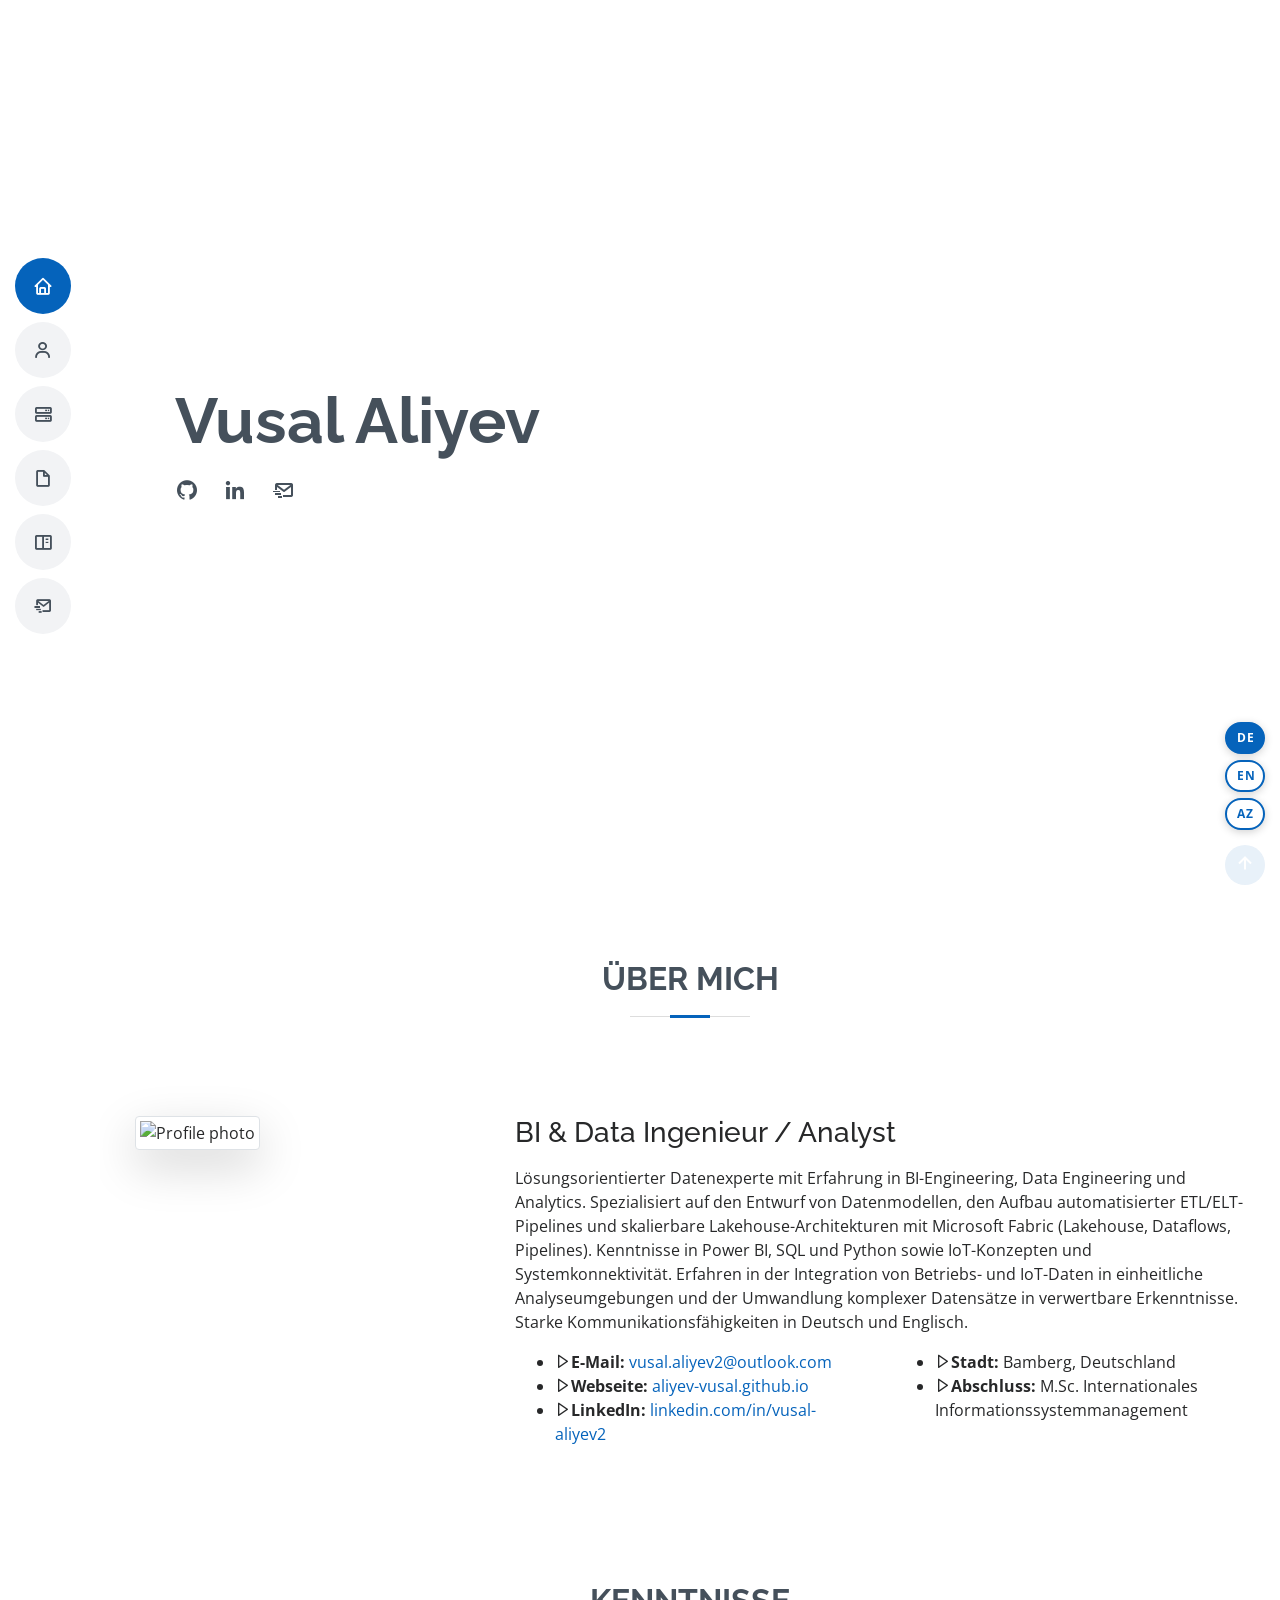
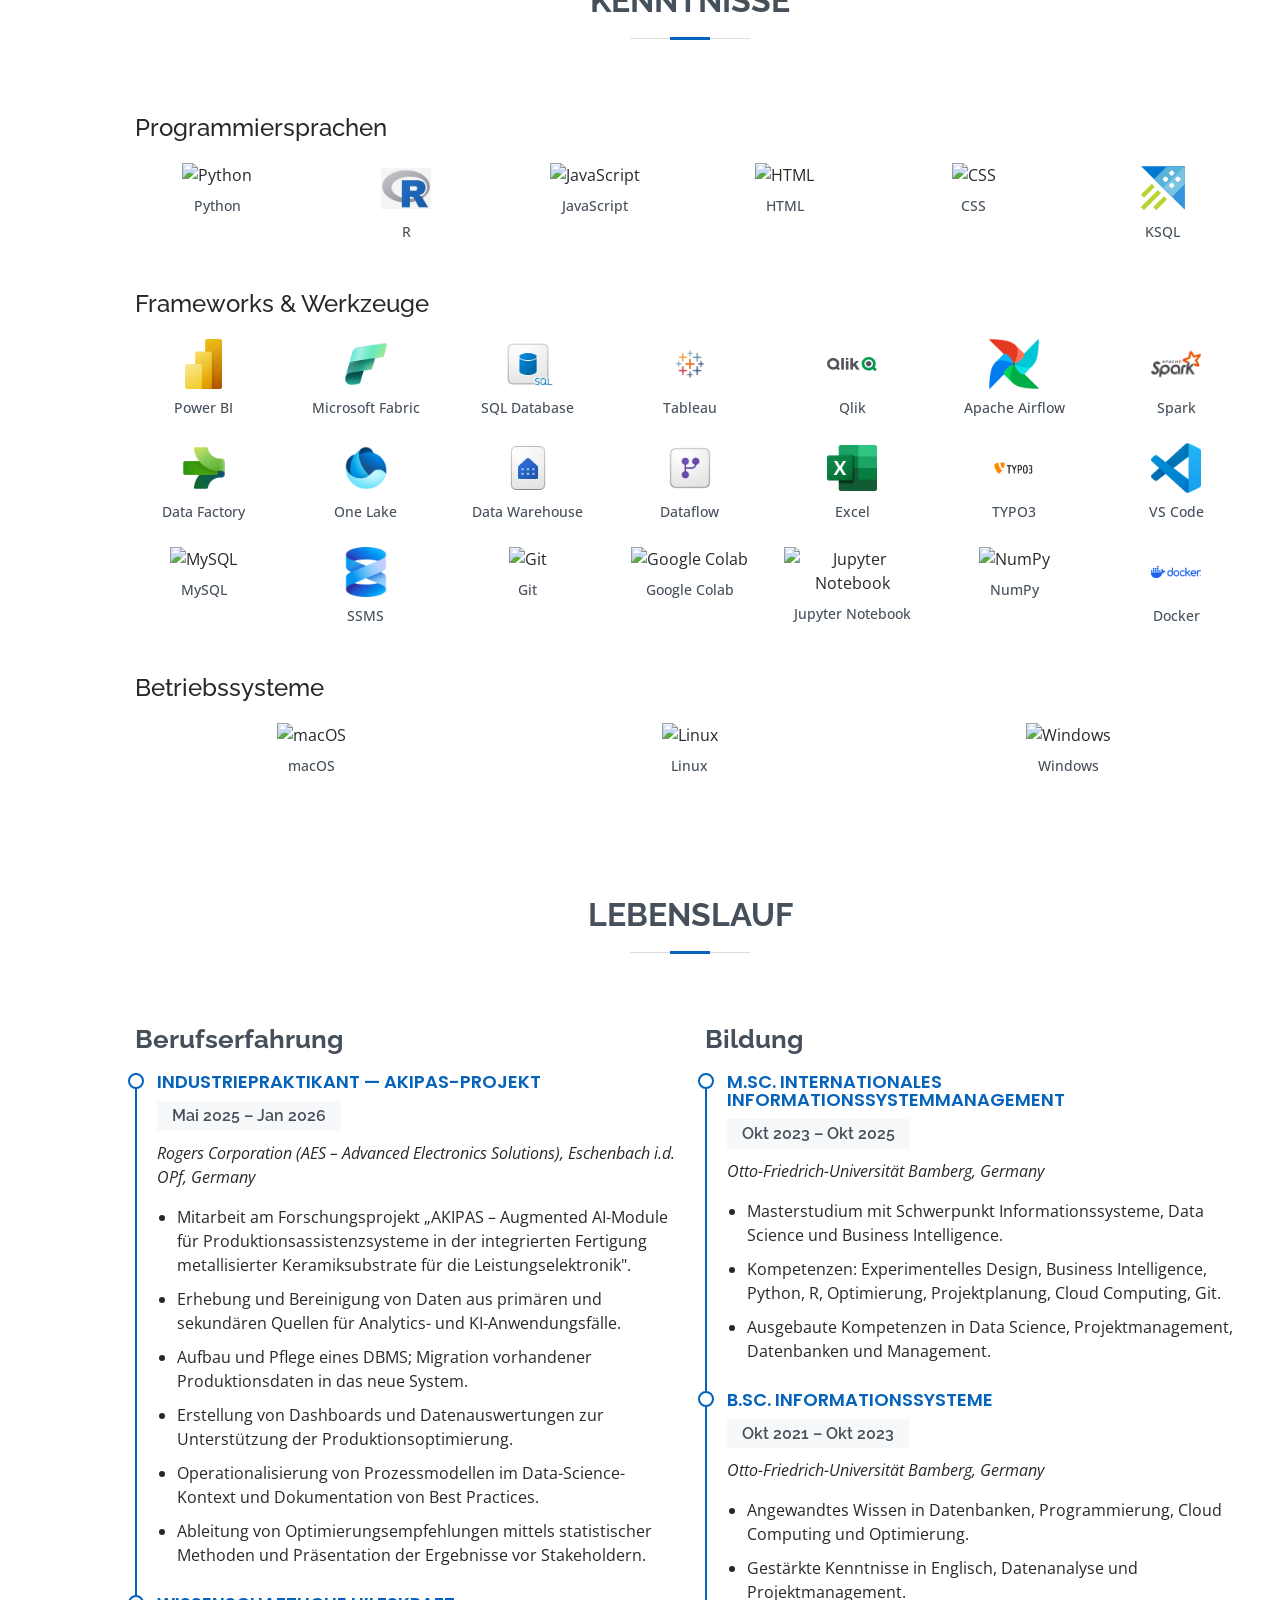
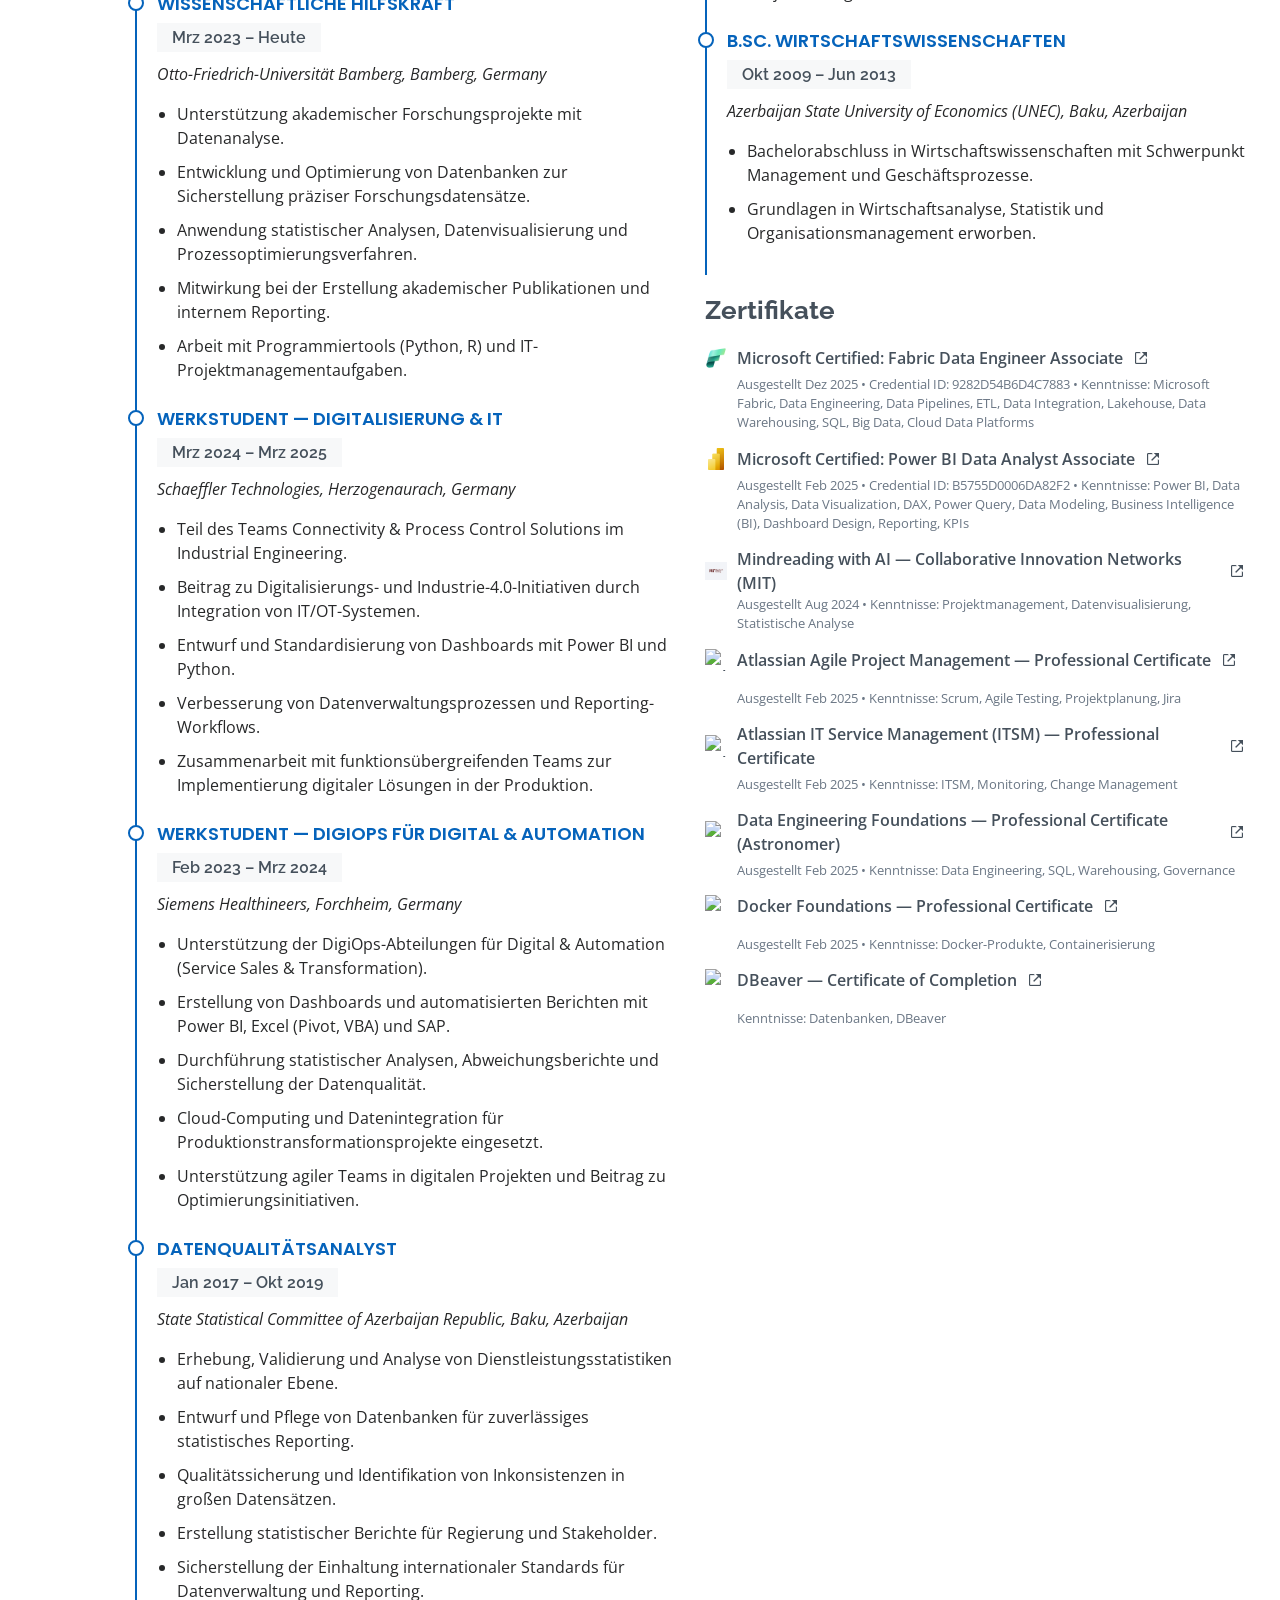
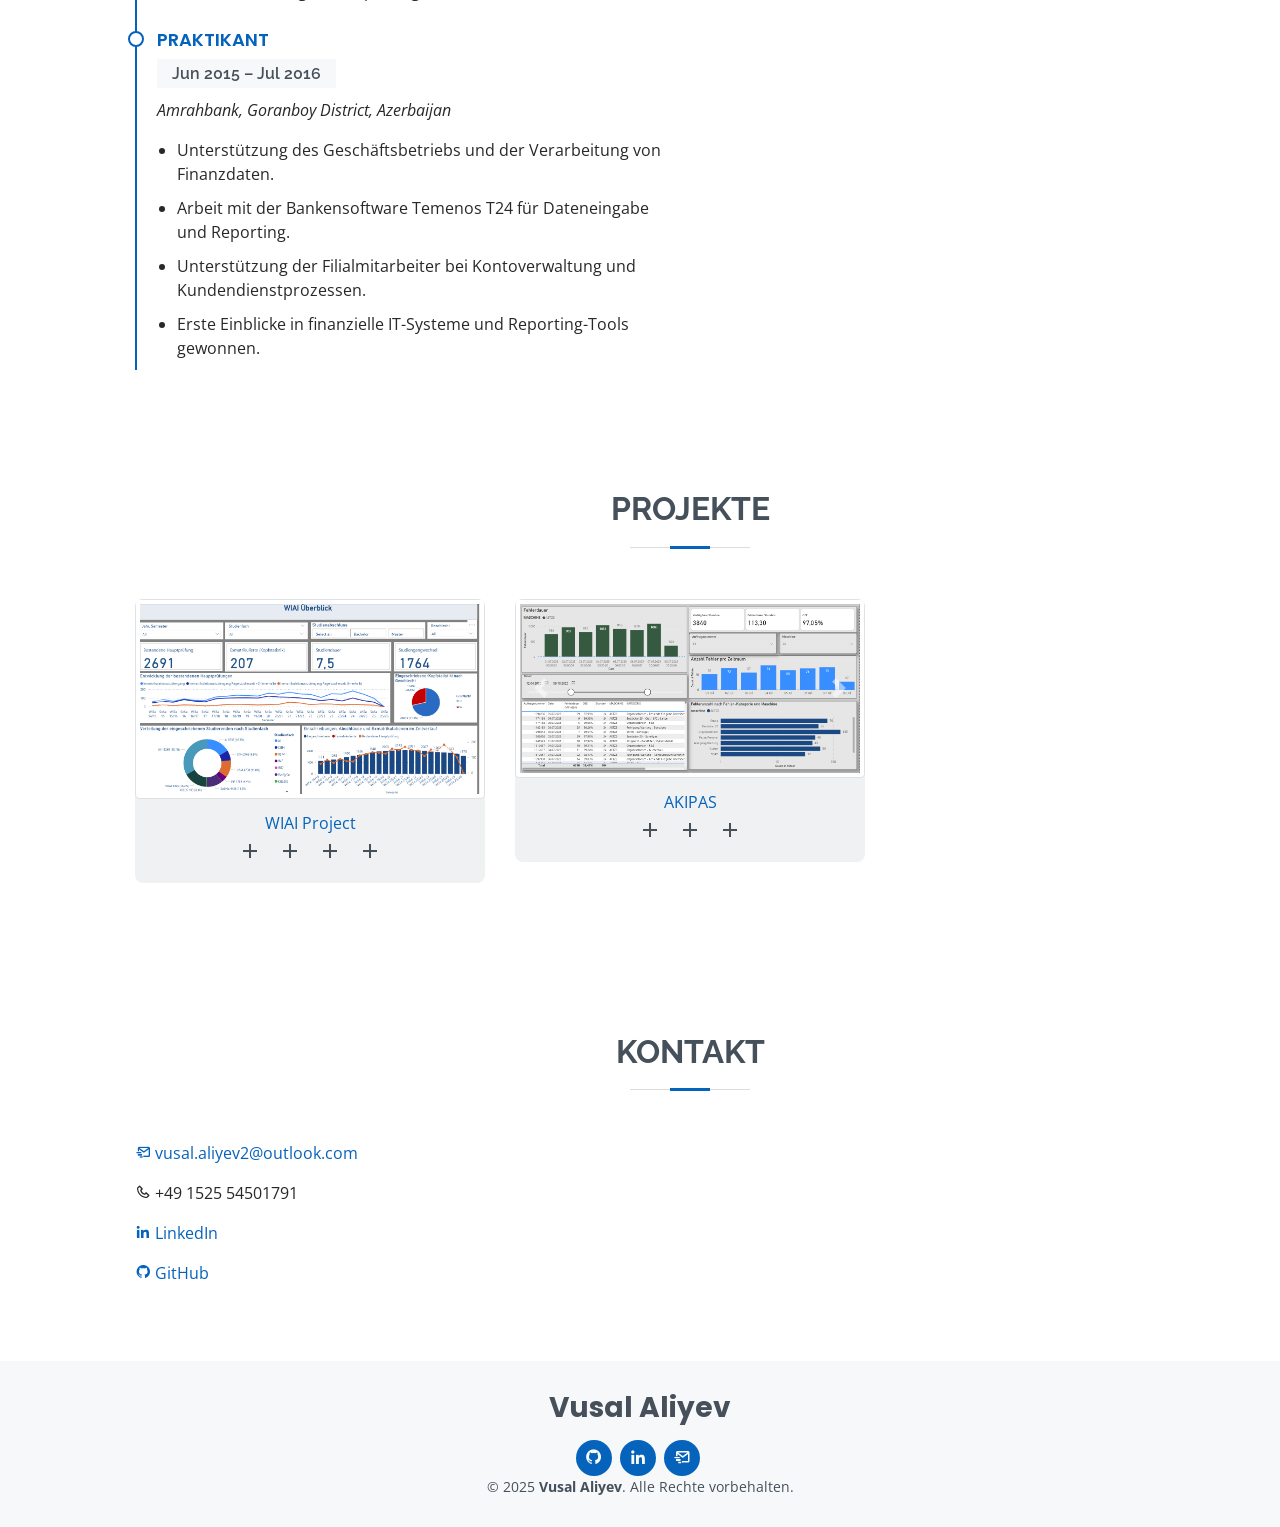
==== commit f9cc103e: "Fix language switcher visibility Move buttons to bottom-right (avoids hamburger overlap), use solid " ====
--- a/index_multilang.html
+++ b/index_multilang.html
@@ -37,47 +37,38 @@
     /* Language Switcher */
     .lang-switcher {
       position: fixed;
-      top: 14px;
-      right: 18px;
-      z-index: 9999;
+      bottom: 70px;
+      right: 15px;
+      z-index: 99998;
       display: flex;
+      flex-direction: column;
       gap: 6px;
     }
 
     .lang-btn {
-      background: rgba(255, 255, 255, 0.12);
-      border: 1px solid rgba(255, 255, 255, 0.35);
-      color: #fff;
+      background: #fff;
+      border: 2px solid #0563bb;
+      color: #0563bb;
       font-size: 12px;
       font-weight: 700;
       letter-spacing: 0.5px;
-      padding: 4px 10px;
+      padding: 5px 10px;
       border-radius: 20px;
       cursor: pointer;
-      backdrop-filter: blur(6px);
-      transition: background 0.25s, color 0.25s, border-color 0.25s;
+      box-shadow: 0 2px 8px rgba(0,0,0,0.18);
+      transition: background 0.2s, color 0.2s;
+      width: 40px;
+      text-align: center;
     }
 
     .lang-btn:hover {
-      background: rgba(255, 255, 255, 0.28);
-    }
-
-    .lang-btn.active {
-      background: #149ddd;
-      border-color: #149ddd;
+      background: #0563bb;
       color: #fff;
     }
 
-    @media (max-width: 768px) {
-      .lang-switcher {
-        top: 8px;
-        right: 56px;
-      }
-
-      .lang-btn {
-        font-size: 11px;
-        padding: 3px 8px;
-      }
+    .lang-btn.active {
+      background: #0563bb;
+      color: #fff;
     }
   </style>
 </head>
@@ -114,7 +105,7 @@
   <section id="hero" class="d-flex flex-column justify-content-center">
     <div class="container" data-aos="zoom-in" data-aos-delay="40">
       <h1>Vusal Aliyev</h1>
-      <p><span class="typed" id="typed-el"></span></p>
+      <p><span id="typed-el"></span></p>
 
       <div class="social-links">
         <a href="https://github.com/aliyev-vusal" target="_blank" rel="noopener" class="github" aria-label="GitHub">
@@ -256,7 +247,7 @@
 
             <div class="resume-item">
               <h4 data-i18n="job1_title">Industriepraktikant — AKIPAS-Projekt</h4>
-              <h5>Mai 2025 – Jan 2026</h5>
+              <h5 data-i18n="job1_period">Mai 2025 – Jan 2026</h5>
               <p class="font-italic">Rogers Corporation (AES – Advanced Electronics Solutions), Eschenbach i.d. OPf, Germany</p>
               <ul>
                 <li data-i18n="job1_b1">Mitarbeit am Forschungsprojekt „AKIPAS – Augmented AI-Module für Produktionsassistenzsysteme in der integrierten Fertigung metallisierter Keramiksubstrate für die Leistungselektronik".</li>
@@ -283,7 +274,7 @@
 
             <div class="resume-item">
               <h4 data-i18n="job3_title">Werkstudent — Digitalisierung &amp; IT</h4>
-              <h5>Mrz 2024 – Mrz 2025</h5>
+              <h5 data-i18n="job3_period">Mrz 2024 – Mrz 2025</h5>
               <p class="font-italic">Schaeffler Technologies, Herzogenaurach, Germany</p>
               <ul>
                 <li data-i18n="job3_b1">Teil des Teams Connectivity &amp; Process Control Solutions im Industrial Engineering.</li>
@@ -296,7 +287,7 @@
 
             <div class="resume-item">
               <h4 data-i18n="job4_title">Werkstudent — DigiOps für Digital &amp; Automation</h4>
-              <h5>Feb 2023 – Mrz 2024</h5>
+              <h5 data-i18n="job4_period">Feb 2023 – Mrz 2024</h5>
               <p class="font-italic">Siemens Healthineers, Forchheim, Germany</p>
               <ul>
                 <li data-i18n="job4_b1">Unterstützung der DigiOps-Abteilungen für Digital &amp; Automation (Service Sales &amp; Transformation).</li>
@@ -309,7 +300,7 @@
 
             <div class="resume-item">
               <h4 data-i18n="job5_title">Datenqualitätsanalyst</h4>
-              <h5>Jan 2017 – Okt 2019</h5>
+              <h5 data-i18n="job5_period">Jan 2017 – Okt 2019</h5>
               <p class="font-italic">State Statistical Committee of Azerbaijan Republic, Baku, Azerbaijan</p>
               <ul>
                 <li data-i18n="job5_b1">Erhebung, Validierung und Analyse von Dienstleistungsstatistiken auf nationaler Ebene.</li>
@@ -322,7 +313,7 @@
 
             <div class="resume-item">
               <h4 data-i18n="job6_title">Praktikant</h4>
-              <h5>Jun 2015 – Jul 2016</h5>
+              <h5 data-i18n="job6_period">Jun 2015 – Jul 2016</h5>
               <p class="font-italic">Amrahbank, Goranboy District, Azerbaijan</p>
               <ul>
                 <li data-i18n="job6_b1">Unterstützung des Geschäftsbetriebs und der Verarbeitung von Finanzdaten.</li>
@@ -339,7 +330,7 @@
 
             <div class="resume-item">
               <h4 data-i18n="edu1_title">M.Sc. Internationales Informationssystemmanagement</h4>
-              <h5>Okt 2023 – Okt 2025</h5>
+              <h5 data-i18n="edu1_period">Okt 2023 – Okt 2025</h5>
               <p class="font-italic">Otto-Friedrich-Universität Bamberg, Germany</p>
               <ul>
                 <li data-i18n="edu1_b1">Masterstudium mit Schwerpunkt Informationssysteme, Data Science und Business Intelligence.</li>
@@ -350,7 +341,7 @@
 
             <div class="resume-item">
               <h4 data-i18n="edu2_title">B.Sc. Informationssysteme</h4>
-              <h5>Okt 2021 – Okt 2023</h5>
+              <h5 data-i18n="edu2_period">Okt 2021 – Okt 2023</h5>
               <p class="font-italic">Otto-Friedrich-Universität Bamberg, Germany</p>
               <ul>
                 <li data-i18n="edu2_b1">Angewandtes Wissen in Datenbanken, Programmierung, Cloud Computing und Optimierung.</li>
@@ -360,7 +351,7 @@
 
             <div class="resume-item">
               <h4 data-i18n="edu3_title">B.Sc. Wirtschaftswissenschaften</h4>
-              <h5>Okt 2009 – Jun 2013</h5>
+              <h5 data-i18n="edu3_period">Okt 2009 – Jun 2013</h5>
               <p class="font-italic">Azerbaijan State University of Economics (UNEC), Baku, Azerbaijan</p>
               <ul>
                 <li data-i18n="edu3_b1">Bachelorabschluss in Wirtschaftswissenschaften mit Schwerpunkt Management und Geschäftsprozesse.</li>
@@ -605,6 +596,7 @@
         resume_education: "Bildung",
         resume_certs: "Zertifikate",
         job1_title: "Industriepraktikant — AKIPAS-Projekt",
+        job1_period: "Mai 2025 – Jan 2026",
         job1_b1: "Mitarbeit am Forschungsprojekt „AKIPAS – Augmented AI-Module für Produktionsassistenzsysteme in der integrierten Fertigung metallisierter Keramiksubstrate für die Leistungselektronik".",
         job1_b2: "Erhebung und Bereinigung von Daten aus primären und sekundären Quellen für Analytics- und KI-Anwendungsfälle.",
         job1_b3: "Aufbau und Pflege eines DBMS; Migration vorhandener Produktionsdaten in das neue System.",
@@ -619,36 +611,43 @@
         job2_b4: "Mitwirkung bei der Erstellung akademischer Publikationen und internem Reporting.",
         job2_b5: "Arbeit mit Programmiertools (Python, R) und IT-Projektmanagementaufgaben.",
         job3_title: "Werkstudent — Digitalisierung & IT",
+        job3_period: "Mrz 2024 – Mrz 2025",
         job3_b1: "Teil des Teams Connectivity & Process Control Solutions im Industrial Engineering.",
         job3_b2: "Beitrag zu Digitalisierungs- und Industrie-4.0-Initiativen durch Integration von IT/OT-Systemen.",
         job3_b3: "Entwurf und Standardisierung von Dashboards mit Power BI und Python.",
         job3_b4: "Verbesserung von Datenverwaltungsprozessen und Reporting-Workflows.",
         job3_b5: "Zusammenarbeit mit funktionsübergreifenden Teams zur Implementierung digitaler Lösungen in der Produktion.",
         job4_title: "Werkstudent — DigiOps für Digital & Automation",
+        job4_period: "Feb 2023 – Mrz 2024",
         job4_b1: "Unterstützung der DigiOps-Abteilungen für Digital & Automation (Service Sales & Transformation).",
         job4_b2: "Erstellung von Dashboards und automatisierten Berichten mit Power BI, Excel (Pivot, VBA) und SAP.",
         job4_b3: "Durchführung statistischer Analysen, Abweichungsberichte und Sicherstellung der Datenqualität.",
         job4_b4: "Cloud-Computing und Datenintegration für Produktionstransformationsprojekte eingesetzt.",
         job4_b5: "Unterstützung agiler Teams in digitalen Projekten und Beitrag zu Optimierungsinitiativen.",
         job5_title: "Datenqualitätsanalyst",
+        job5_period: "Jan 2017 – Okt 2019",
         job5_b1: "Erhebung, Validierung und Analyse von Dienstleistungsstatistiken auf nationaler Ebene.",
         job5_b2: "Entwurf und Pflege von Datenbanken für zuverlässiges statistisches Reporting.",
         job5_b3: "Qualitätssicherung und Identifikation von Inkonsistenzen in großen Datensätzen.",
         job5_b4: "Erstellung statistischer Berichte für Regierung und Stakeholder.",
         job5_b5: "Sicherstellung der Einhaltung internationaler Standards für Datenverwaltung und Reporting.",
         job6_title: "Praktikant",
+        job6_period: "Jun 2015 – Jul 2016",
         job6_b1: "Unterstützung des Geschäftsbetriebs und der Verarbeitung von Finanzdaten.",
         job6_b2: "Arbeit mit der Bankensoftware Temenos T24 für Dateneingabe und Reporting.",
         job6_b3: "Unterstützung der Filialmitarbeiter bei Kontoverwaltung und Kundendienstprozessen.",
         job6_b4: "Erste Einblicke in finanzielle IT-Systeme und Reporting-Tools gewonnen.",
         edu1_title: "M.Sc. Internationales Informationssystemmanagement",
+        edu1_period: "Okt 2023 – Okt 2025",
         edu1_b1: "Masterstudium mit Schwerpunkt Informationssysteme, Data Science und Business Intelligence.",
         edu1_b2: "Kompetenzen: Experimentelles Design, Business Intelligence, Python, R, Optimierung, Projektplanung, Cloud Computing, Git.",
         edu1_b3: "Ausgebaute Kompetenzen in Data Science, Projektmanagement, Datenbanken und Management.",
         edu2_title: "B.Sc. Informationssysteme",
+        edu2_period: "Okt 2021 – Okt 2023",
         edu2_b1: "Angewandtes Wissen in Datenbanken, Programmierung, Cloud Computing und Optimierung.",
         edu2_b2: "Gestärkte Kenntnisse in Englisch, Datenanalyse und Projektmanagement.",
         edu3_title: "B.Sc. Wirtschaftswissenschaften",
+        edu3_period: "Okt 2009 – Jun 2013",
         edu3_b1: "Bachelorabschluss in Wirtschaftswissenschaften mit Schwerpunkt Management und Geschäftsprozesse.",
         edu3_b2: "Grundlagen in Wirtschaftsanalyse, Statistik und Organisationsmanagement erworben.",
         cert1_info: "Ausgestellt Dez 2025 • Credential ID: 9282D54B6D4C7883 • Kenntnisse: Microsoft Fabric, Data Engineering, Data Pipelines, ETL, Data Integration, Lakehouse, Data Warehousing, SQL, Big Data, Cloud Data Platforms",
@@ -685,6 +684,7 @@
         resume_education: "Education",
         resume_certs: "Certifications",
         job1_title: "Industrial Engineering Intern — AKIPAS Project",
+        job1_period: "May 2025 – Jan 2026",
         job1_b1: "Working on the research project \"AKIPAS – Augmented AI modules for production assistance systems in integrated manufacturing of metallized ceramic substrates for power electronics.\"",
         job1_b2: "Acquired and cleaned data from primary and secondary sources for analytics and AI use cases.",
         job1_b3: "Built and maintained a DBMS; migrated existing production data into the new system.",
@@ -699,36 +699,43 @@
         job2_b4: "Assisted in preparing academic publications and internal reporting.",
         job2_b5: "Worked with programming tools (Python, R) and IT project management tasks.",
         job3_title: "Working Student — Digitalization & IT",
+        job3_period: "Mar 2024 – Mar 2025",
         job3_b1: "Part of the Connectivity & Process Control Solutions team in Industrial Engineering.",
         job3_b2: "Contributed to digitalization and Industry 4.0 initiatives by integrating IT/OT systems.",
         job3_b3: "Designed and standardized dashboards using Power BI and Python.",
         job3_b4: "Improved data management processes and reporting workflows.",
         job3_b5: "Collaborated with cross-functional teams to implement digital solutions in production.",
         job4_title: "Working Student — DigiOps for Digital & Automation",
+        job4_period: "Feb 2023 – Mar 2024",
         job4_b1: "Supported the DigiOps for Digital & Automation departments (Service Sales & Transformation).",
         job4_b2: "Created dashboards and automated reports using Power BI, Excel (Pivot, VBA), and SAP.",
         job4_b3: "Performed statistical analyses, variance reports, and ensured data accuracy and quality.",
         job4_b4: "Applied cloud computing and data integration for production transformation projects.",
         job4_b5: "Supported agile teams in digital projects, contributing to optimization initiatives.",
         job5_title: "Data Quality Analyst",
+        job5_period: "Jan 2017 – Oct 2019",
         job5_b1: "Collected, validated, and analyzed service statistics data at a national level.",
         job5_b2: "Designed and maintained databases for reliable statistical reporting.",
         job5_b3: "Conducted quality assurance and identified inconsistencies in large datasets.",
         job5_b4: "Prepared statistical reports for government and stakeholders.",
         job5_b5: "Ensured compliance with international standards of data management and reporting.",
         job6_title: "Intern",
+        job6_period: "Jun 2015 – Jul 2016",
         job6_b1: "Assisted in business operations and financial data handling.",
         job6_b2: "Worked with Temenos T24 banking software for data entry and reporting.",
         job6_b3: "Supported branch staff in account management and customer service processes.",
         job6_b4: "Gained initial exposure to financial IT systems and reporting tools.",
         edu1_title: "M.Sc. International Information Systems Management",
+        edu1_period: "Oct 2023 – Oct 2025",
         edu1_b1: "Master's degree focused on Information Systems, Data Science, and Business Intelligence.",
         edu1_b2: "Skills: Experimental Design, Business Intelligence, Python, R, Optimization, Project Planning, Cloud Computing, Git.",
         edu1_b3: "Developed competencies in Data Science, Project Management, Databases, and Management.",
         edu2_title: "B.Sc. Information Systems",
+        edu2_period: "Oct 2021 – Oct 2023",
         edu2_b1: "Applied knowledge in Databases, Programming, Cloud Computing, and Optimization.",
         edu2_b2: "Strengthened skills in English, Data Analysis, and Project Management.",
         edu3_title: "B.Sc. Economics",
+        edu3_period: "Oct 2009 – Jun 2013",
         edu3_b1: "Bachelor's degree in Economics with a focus on Management and Business Processes.",
         edu3_b2: "Developed foundation in economic analysis, statistics, and organizational management.",
         cert1_info: "Issued Dec 2025 • Credential ID: 9282D54B6D4C7883 • Skills: Microsoft Fabric, Data Engineering, Data Pipelines, ETL, Data Integration, Lakehouse, Data Warehousing, SQL, Big Data, Cloud Data Platforms",
@@ -765,6 +772,7 @@
         resume_education: "Təhsil",
         resume_certs: "Sertifikatlar",
         job1_title: "Sənaye Mühəndisliyi Praktikantı — AKIPAS Layihəsi",
+        job1_period: "May 2025 – Yan 2026",
         job1_b1: "\"AKIPAS – Güc elektronikası üçün metal örtüklü keramik substratların inteqrasiya olunmuş istehsalında istehsal yardım sistemləri üçün Artırılmış AI modulları\" tədqiqat layihəsində iştirak.",
         job1_b2: "Analytics və AI istifadə halları üçün birincil və ikincil mənbələrdən məlumatların toplanması və təmizlənməsi.",
         job1_b3: "DBMS-in qurulması və saxlanılması; mövcud istehsal məlumatlarının yeni sistemə köçürülməsi.",
@@ -779,36 +787,43 @@
         job2_b4: "Akademik nəşrlərin hazırlanmasında və daxili hesabatda iştirak.",
         job2_b5: "Proqramlaşdırma alətləri (Python, R) və İT layihə idarəetməsi tapşırıqları ilə iş.",
         job3_title: "İşçi Tələbə — Rəqəmselləşmə & İT",
+        job3_period: "Mar 2024 – Mar 2025",
         job3_b1: "Sənaye Mühəndisliyindəki Əlaqəlilik & Proses Nəzarəti Həlləri komandasının üzvü.",
         job3_b2: "İT/OT sistemlərinin inteqrasiyası ilə rəqəmselləşmə və Sənaye 4.0 təşəbbüslərinə töhfə.",
         job3_b3: "Power BI və Python istifadə edərək tabloların layihələndirilməsi və standartlaşdırılması.",
         job3_b4: "Məlumat idarəetmə proseslərinin və hesabatlıq iş axınlarının təkmilləşdirilməsi.",
         job3_b5: "İstehsalda rəqəmsal həllərin tətbiqi üçün çarpaz funksiyalı komandalarla əməkdaşlıq.",
         job4_title: "İşçi Tələbə — Rəqəmsal & Avtomatlaşdırma üçün DigiOps",
+        job4_period: "Fev 2023 – Mar 2024",
         job4_b1: "Rəqəmsal & Avtomatlaşdırma üçün DigiOps şöbələrinə dəstək (Xidmət Satışı & Transformasiya).",
         job4_b2: "Power BI, Excel (Pivot, VBA) və SAP istifadə edərək tabloların və avtomatlaşdırılmış hesabatların yaradılması.",
         job4_b3: "Statistik analizlərin, dispersiya hesabatlarının aparılması və məlumat dəqiqliyi və keyfiyyətinin təmin edilməsi.",
         job4_b4: "İstehsal transformasiya layihələri üçün bulud hesablama və məlumat inteqrasiyasının tətbiqi.",
         job4_b5: "Rəqəmsal layihələrdə çevik komandaların dəstəklənməsi, optimallaşdırma təşəbbüslərinə töhfə.",
         job5_title: "Məlumat Keyfiyyəti Analitiki",
+        job5_period: "Yan 2017 – Okt 2019",
         job5_b1: "Milli səviyyədə xidmət statistikası məlumatlarının toplanması, yoxlanılması və təhlili.",
         job5_b2: "Etibarlı statistik hesabatlıq üçün verilənlər bazalarının layihələndirilməsi və saxlanılması.",
         job5_b3: "Böyük məlumat dəstlərindəki uyğunsuzluqların keyfiyyət yoxlaması və müəyyən edilməsi.",
         job5_b4: "Hökumət və maraqlı tərəflər üçün statistik hesabatların hazırlanması.",
         job5_b5: "Məlumat idarəetməsi və hesabatlığının beynəlxalq standartlarına uyğunluğun təmin edilməsi.",
         job6_title: "Praktikant",
+        job6_period: "İyn 2015 – İyl 2016",
         job6_b1: "İşgüzar əməliyyatlarda və maliyyə məlumatlarının işlənməsində yardım.",
         job6_b2: "Məlumat daxiletmə və hesabatlıq üçün Temenos T24 bank proqramı ilə iş.",
         job6_b3: "Filial işçilərinə hesab idarəetməsi və müştəri xidməti proseslərində dəstək.",
         job6_b4: "Maliyyə İT sistemləri və hesabatlıq alətləri ilə ilkin tanışlıq əldə edildi.",
         edu1_title: "M.Sc. Beynəlxalq İnformasiya Sistemləri İdarəetməsi",
+        edu1_period: "Okt 2023 – Okt 2025",
         edu1_b1: "İnformasiya Sistemləri, Data Science və Business Intelligence-ə fokuslanmış magistr dərəcəsi.",
         edu1_b2: "Bacarıqlar: Eksperimental dizayn, Business Intelligence, Python, R, Optimizasiya, Layihə planlaması, Bulud hesablama, Git.",
         edu1_b3: "Data Science, Layihə İdarəetməsi, Verilənlər Bazaları və İdarəetmə üzrə səriştə inkişaf etdirildi.",
         edu2_title: "B.Sc. İnformasiya Sistemləri",
+        edu2_period: "Okt 2021 – Okt 2023",
         edu2_b1: "Verilənlər Bazaları, Proqramlaşdırma, Bulud Hesablama və Optimizasiyada tətbiqi bilik.",
         edu2_b2: "İngilis dili, Məlumat Təhlili və Layihə İdarəetməsi üzrə gücləndirilmiş bacarıqlar.",
         edu3_title: "B.Sc. İqtisadiyyat",
+        edu3_period: "Okt 2009 – İyn 2013",
         edu3_b1: "İdarəetmə və Biznes Proseslərinə fokuslanmış İqtisadiyyat üzrə bakalavr dərəcəsi.",
         edu3_b2: "İqtisadi analiz, statistika və təşkilati idarəetmə üzrə əsas bilik əldə edildi.",
         cert1_info: "Verilmə tarixi: Dek 2025 • Credential ID: 9282D54B6D4C7883 • Bacarıqlar: Microsoft Fabric, Data Engineering, Data Pipelines, ETL, Data Integration, Lakehouse, Data Warehousing, SQL, Big Data, Cloud Data Platforms",
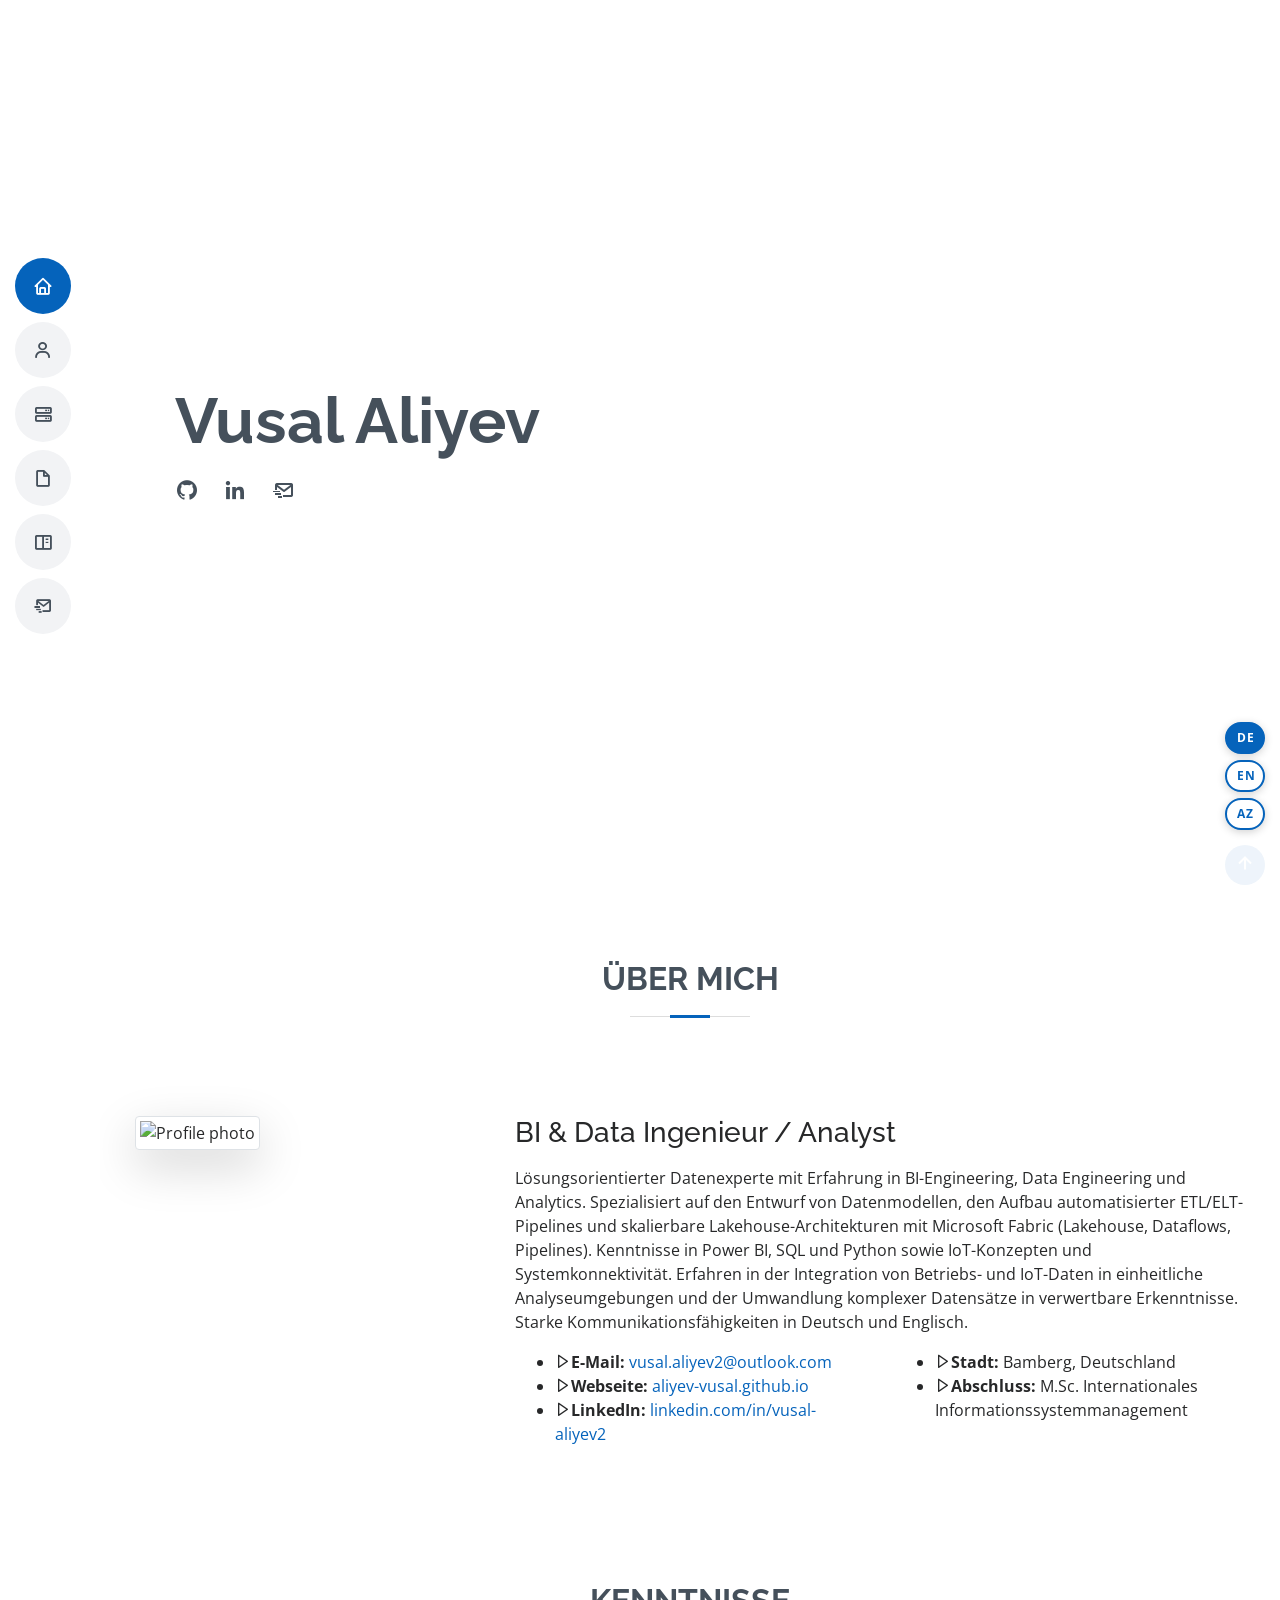
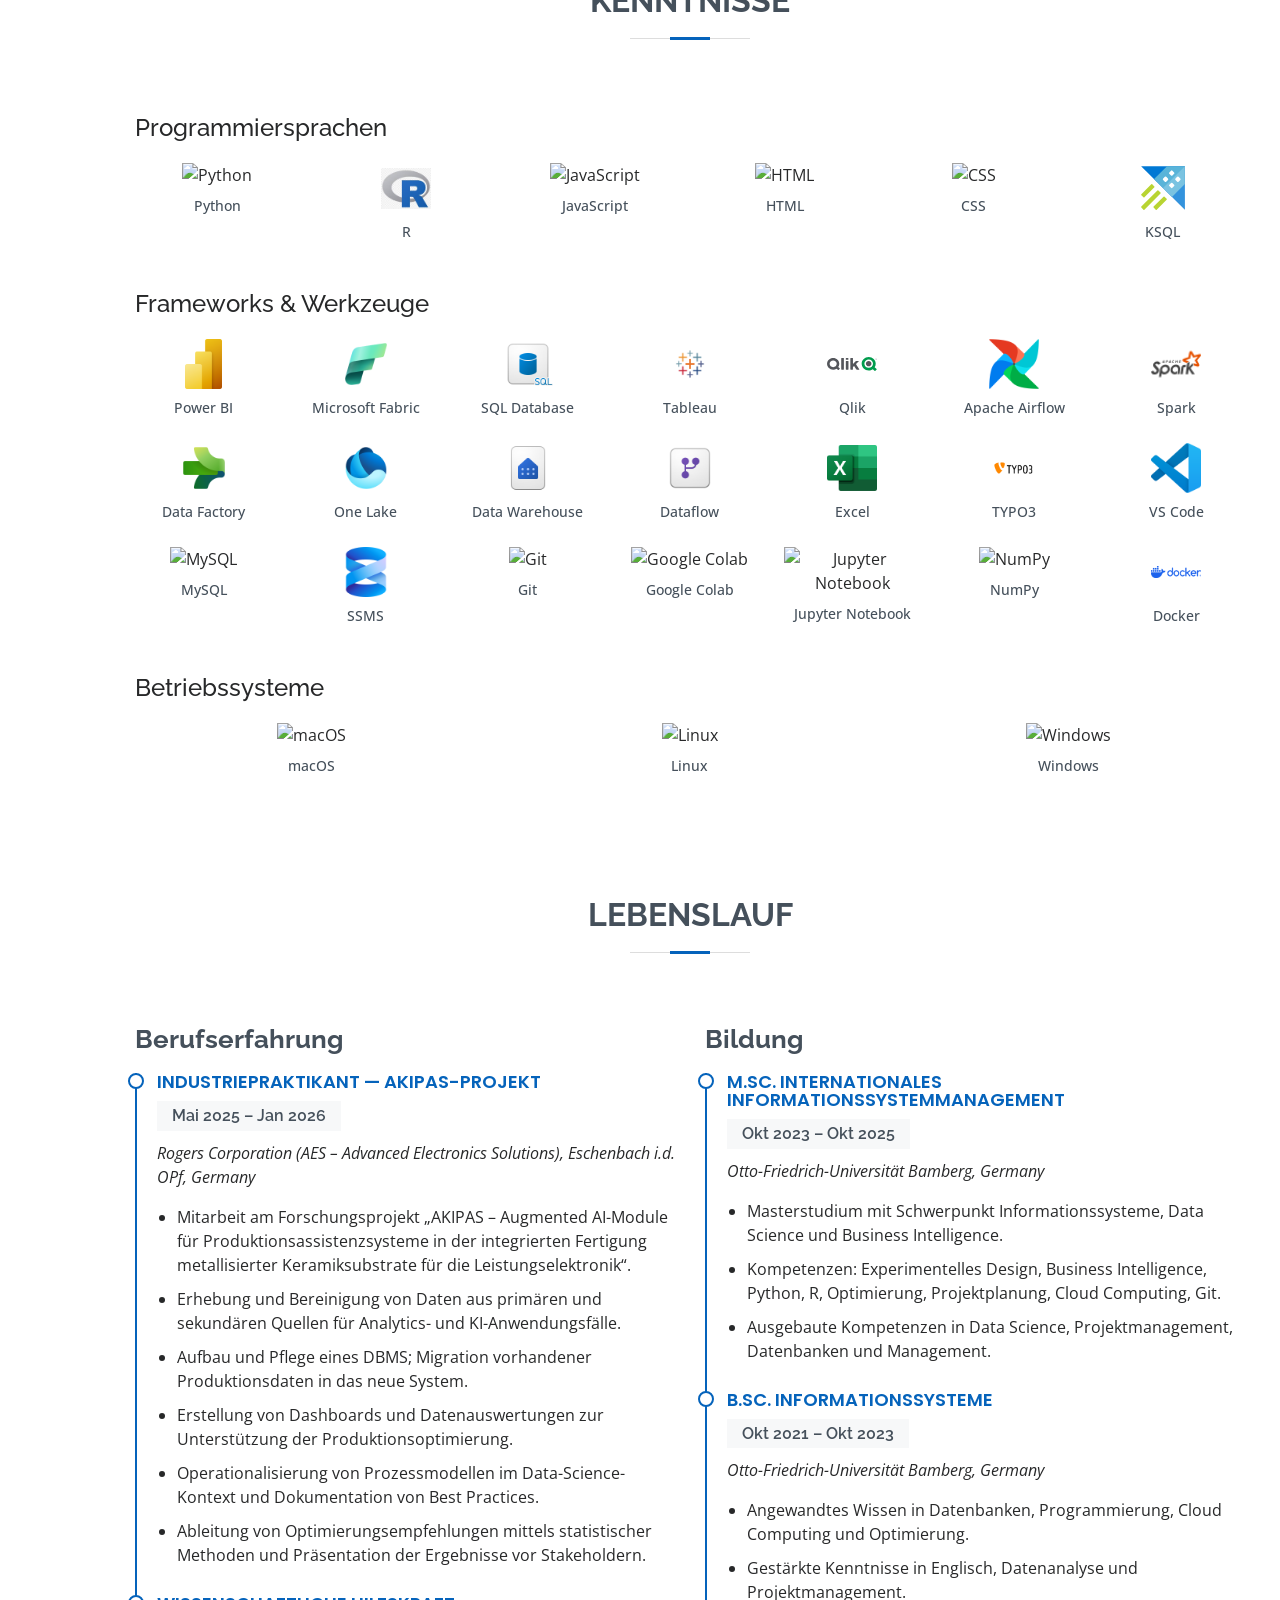
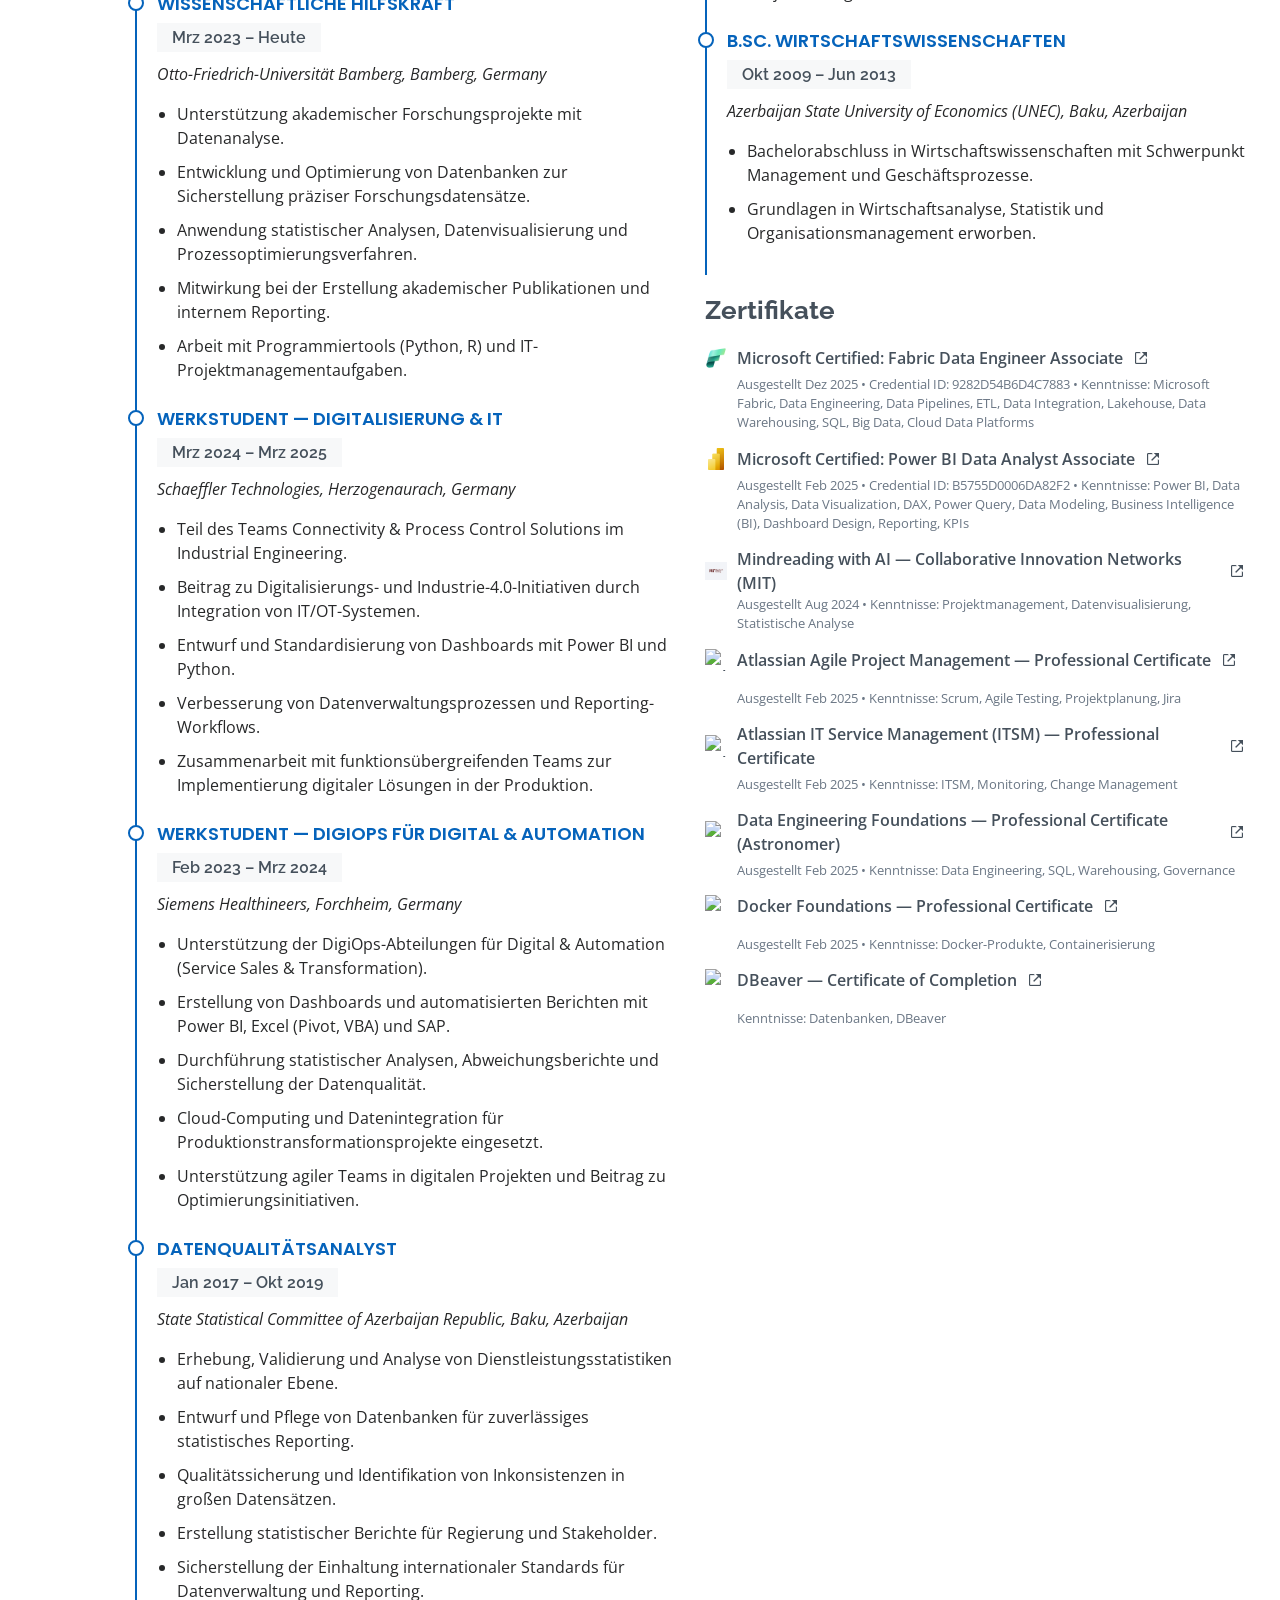
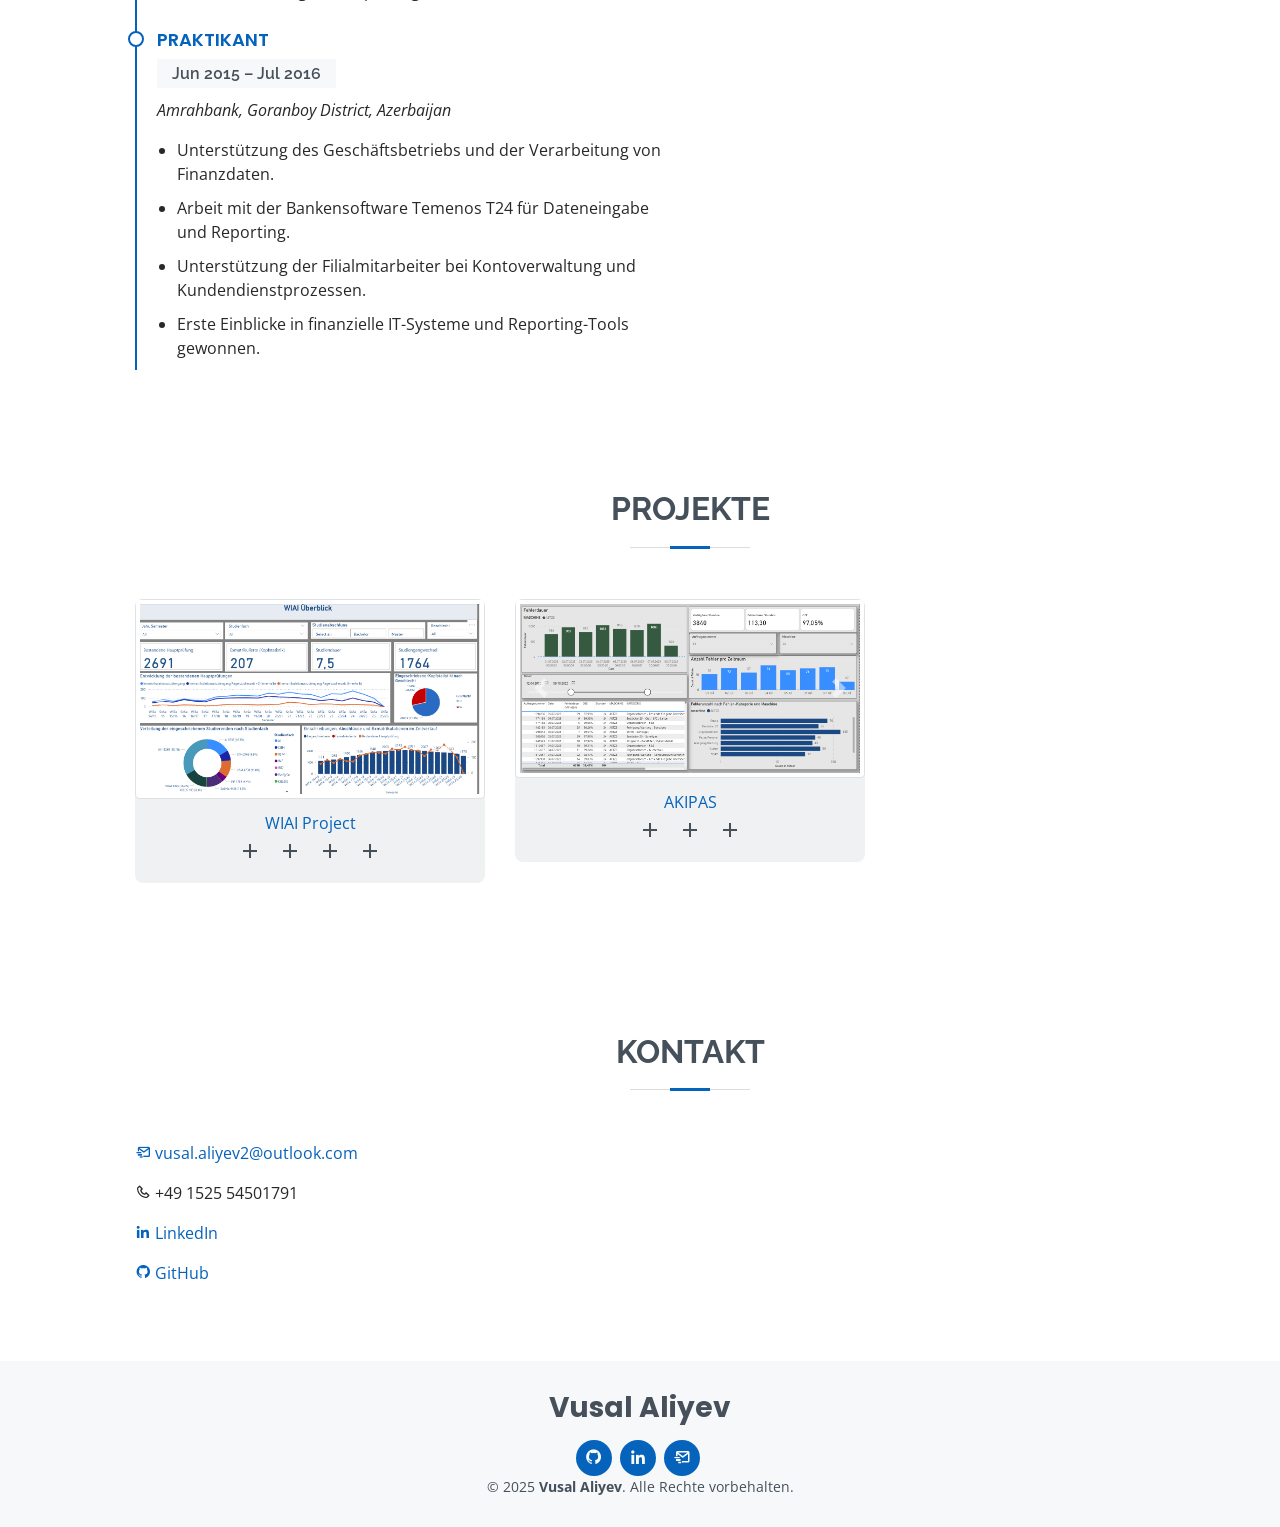
==== commit d3a8f9fc: "Fix JS syntax error breaking language switcher Unescaped ASCII double-quote inside DE job1_b1 string" ====
--- a/index_multilang.html
+++ b/index_multilang.html
@@ -597,7 +597,7 @@
         resume_certs: "Zertifikate",
         job1_title: "Industriepraktikant — AKIPAS-Projekt",
         job1_period: "Mai 2025 – Jan 2026",
-        job1_b1: "Mitarbeit am Forschungsprojekt „AKIPAS – Augmented AI-Module für Produktionsassistenzsysteme in der integrierten Fertigung metallisierter Keramiksubstrate für die Leistungselektronik".",
+        job1_b1: "Mitarbeit am Forschungsprojekt „AKIPAS – Augmented AI-Module für Produktionsassistenzsysteme in der integrierten Fertigung metallisierter Keramiksubstrate für die Leistungselektronik“.",
         job1_b2: "Erhebung und Bereinigung von Daten aus primären und sekundären Quellen für Analytics- und KI-Anwendungsfälle.",
         job1_b3: "Aufbau und Pflege eines DBMS; Migration vorhandener Produktionsdaten in das neue System.",
         job1_b4: "Erstellung von Dashboards und Datenauswertungen zur Unterstützung der Produktionsoptimierung.",
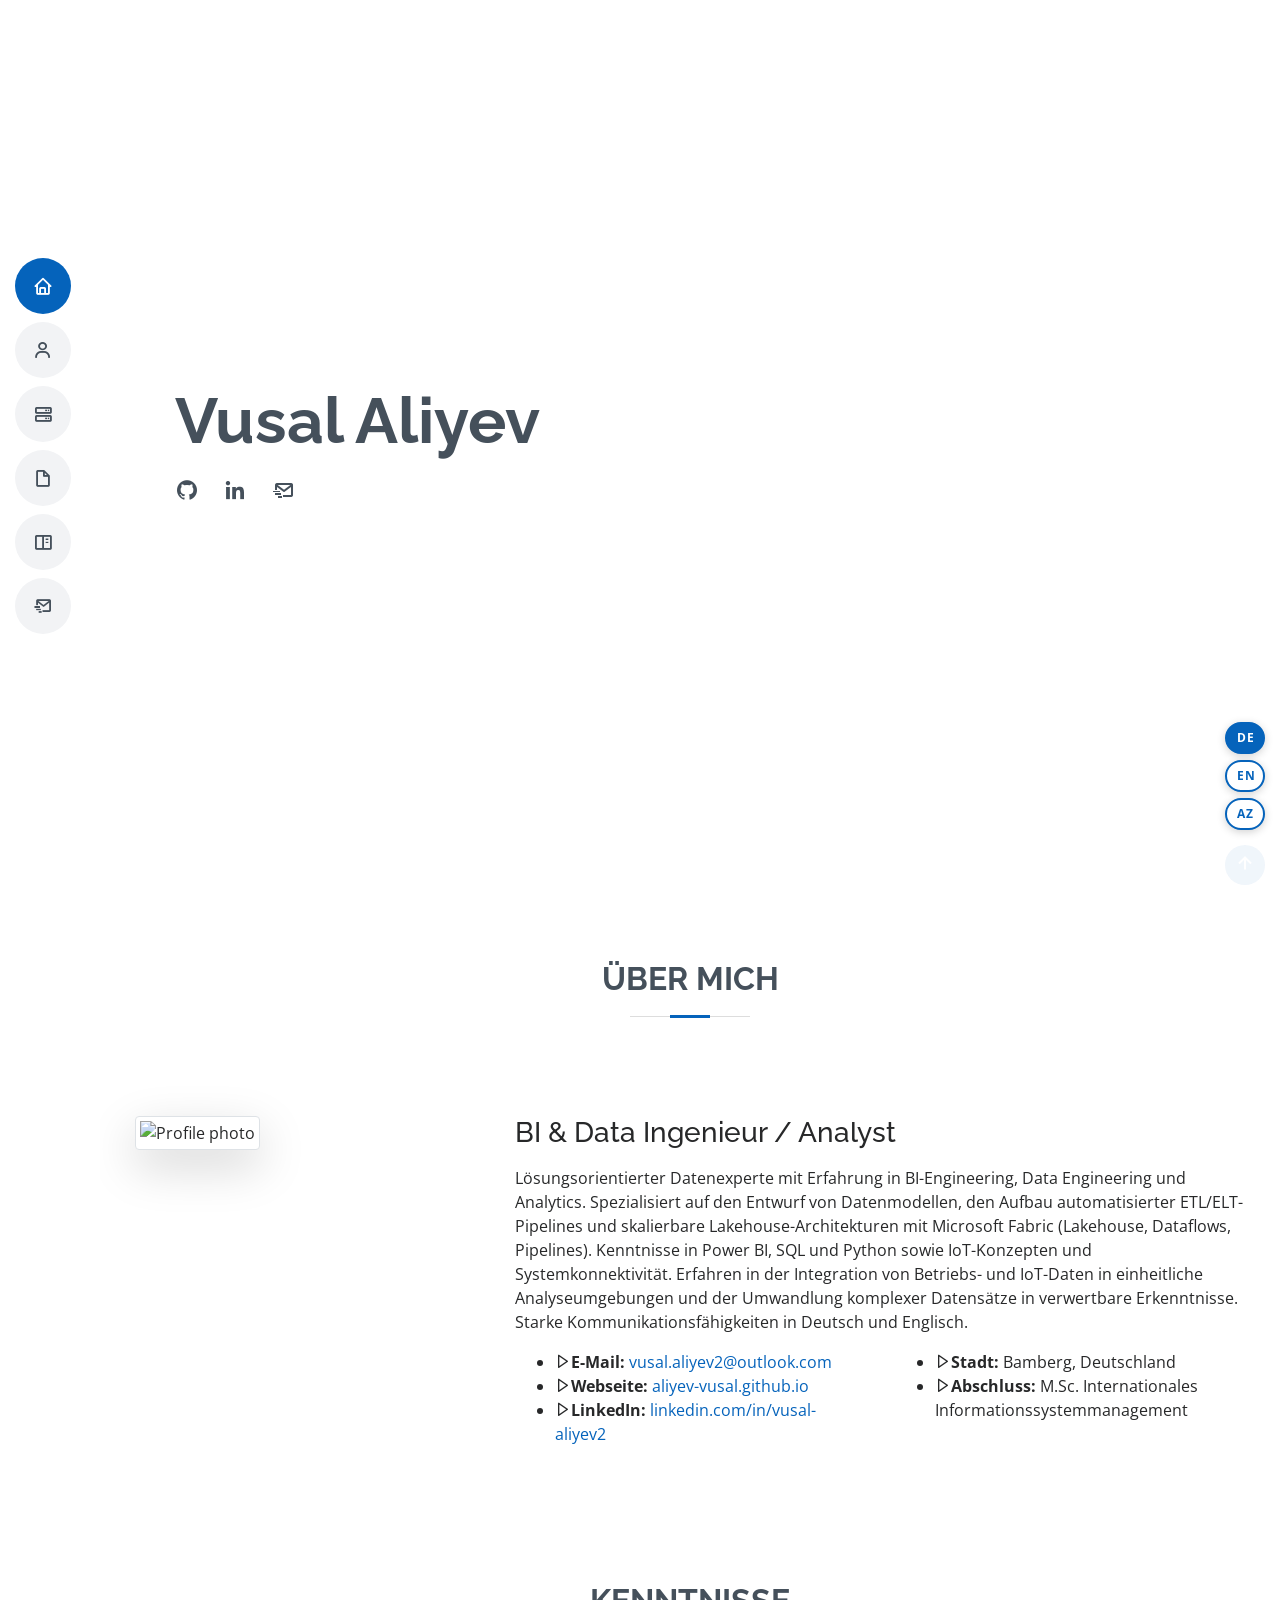
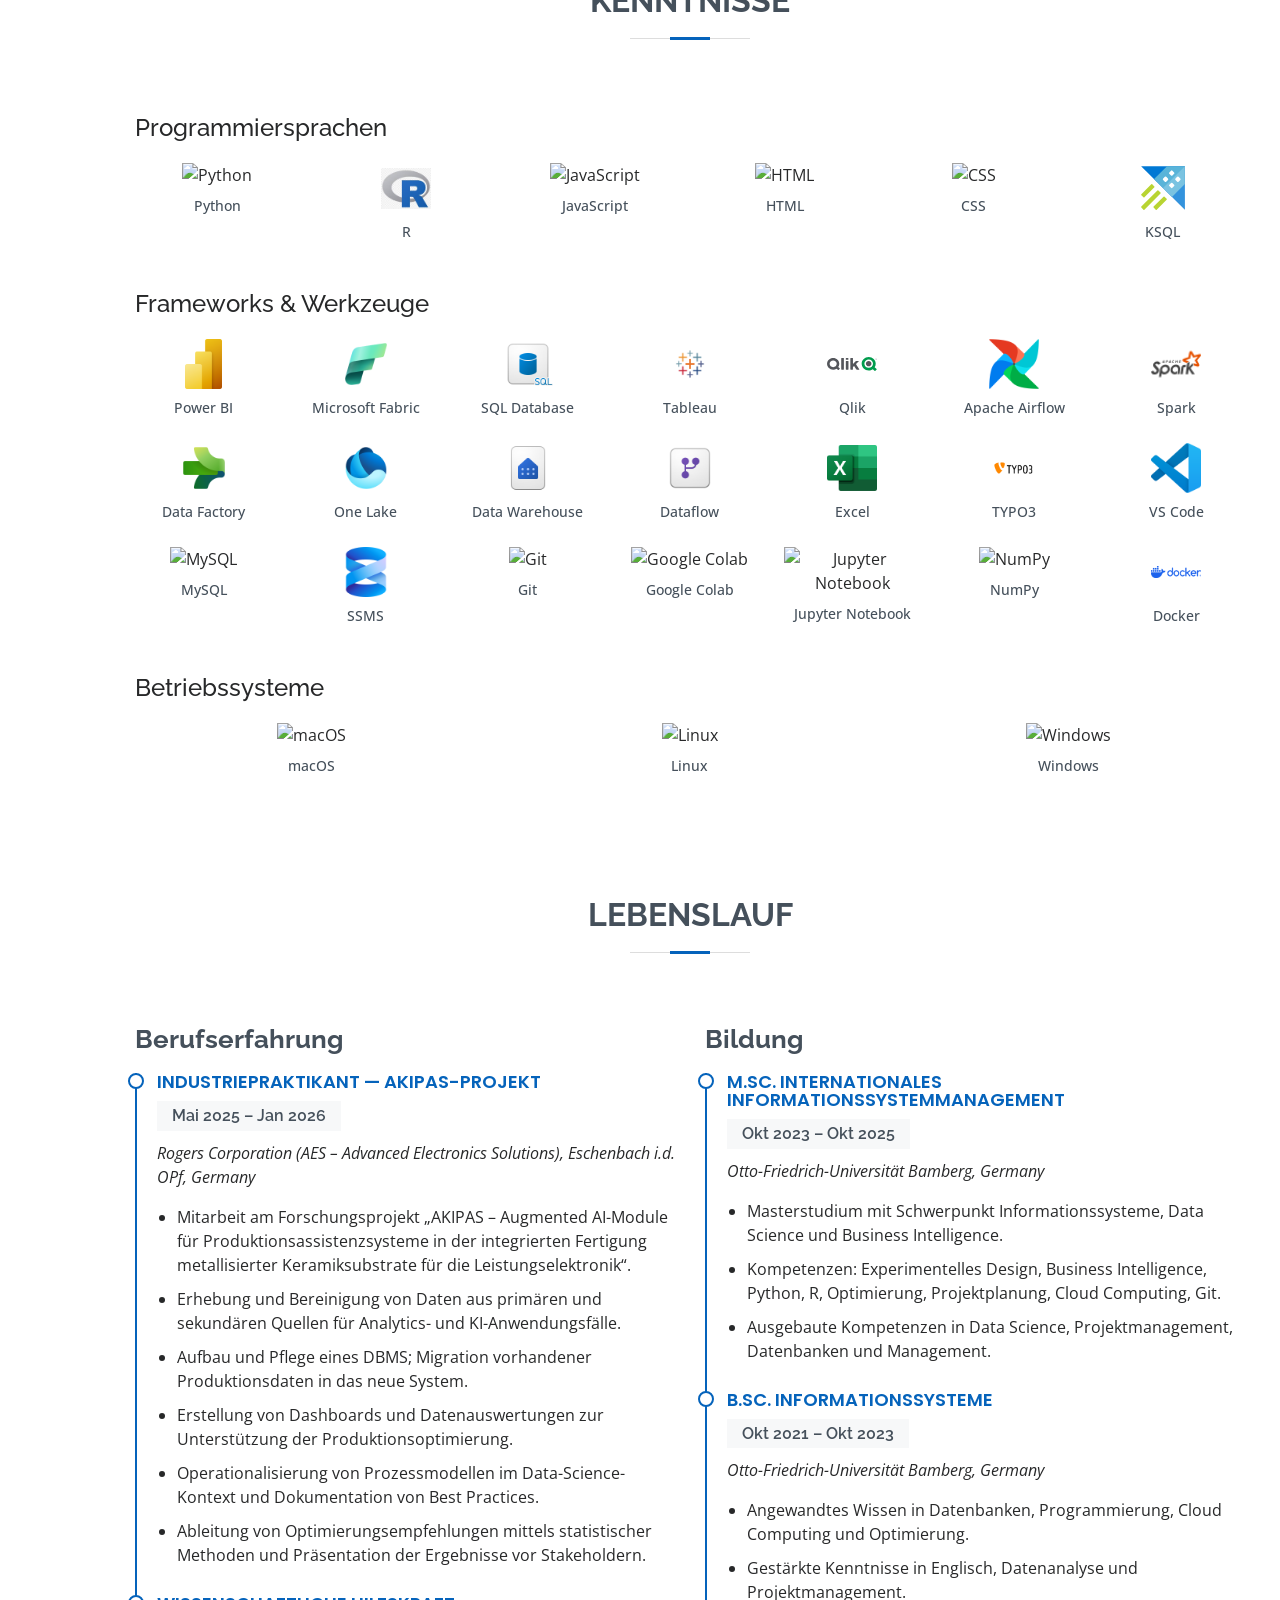
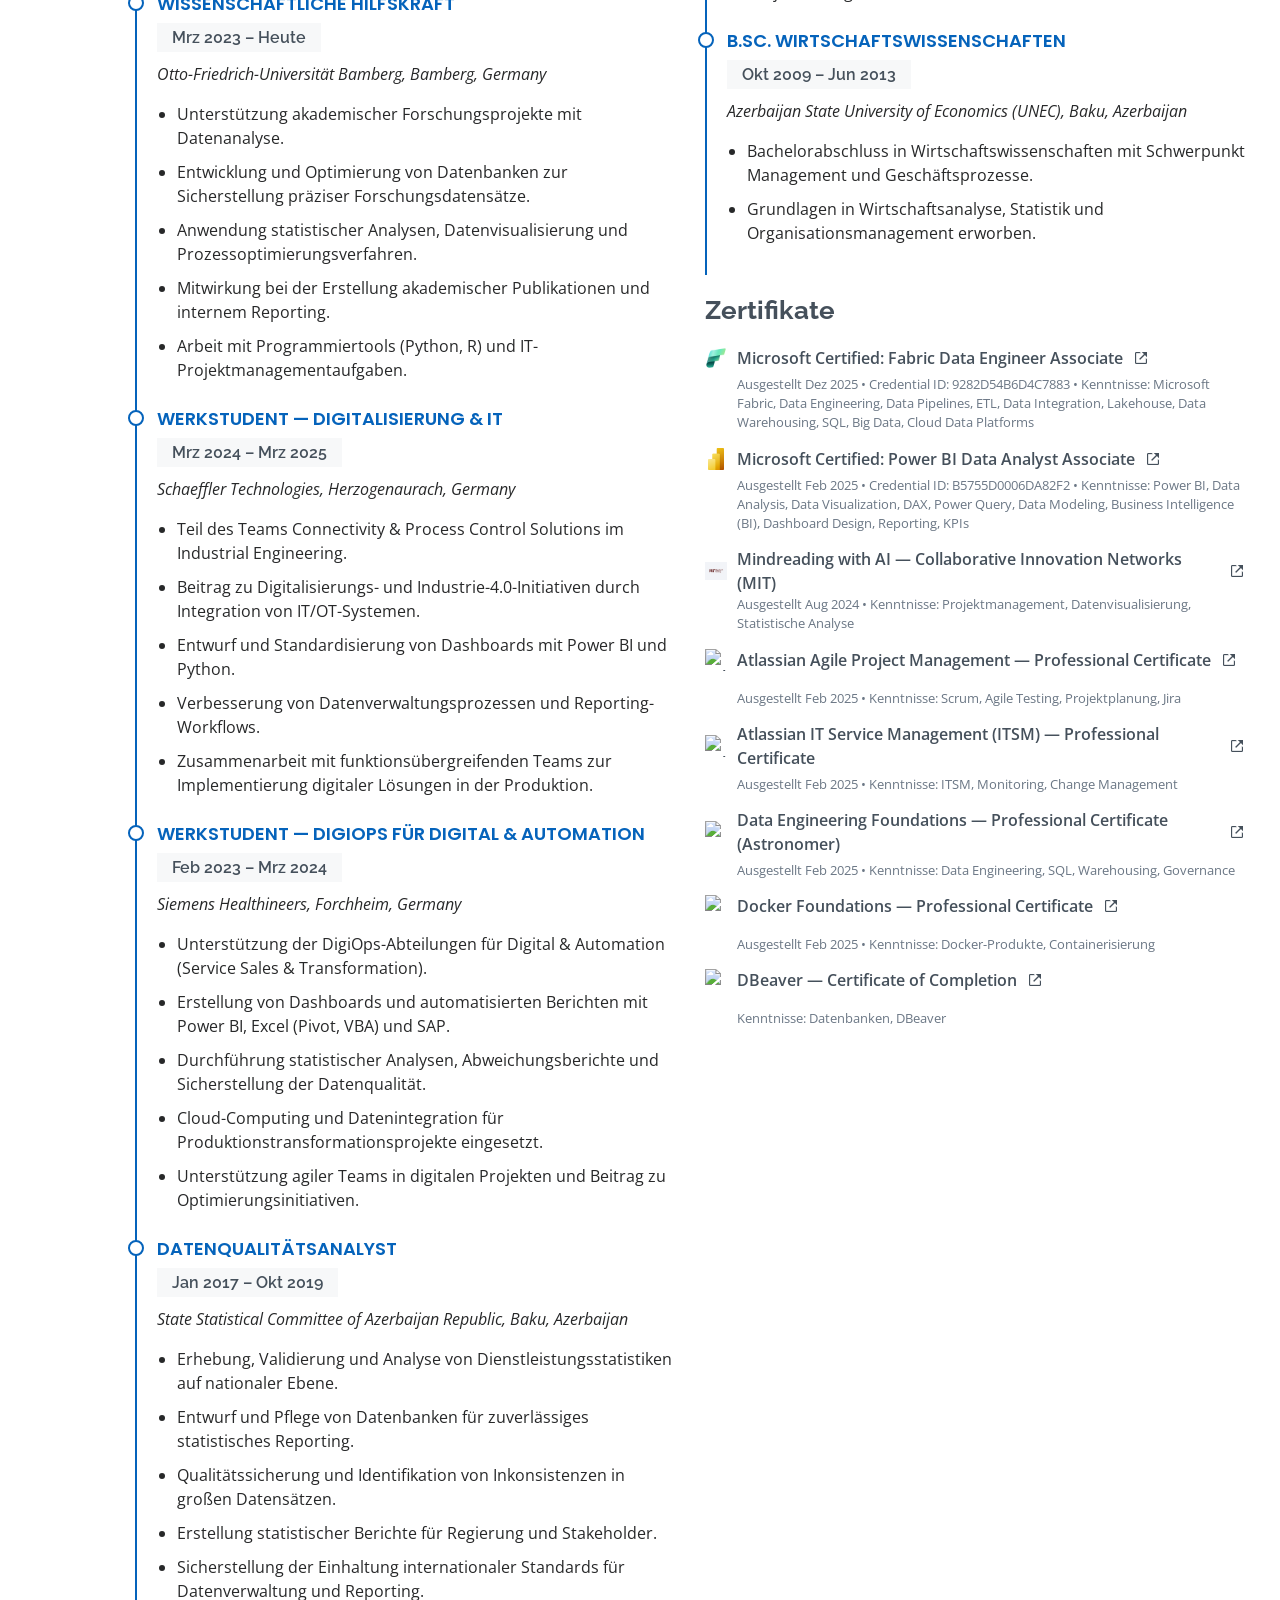
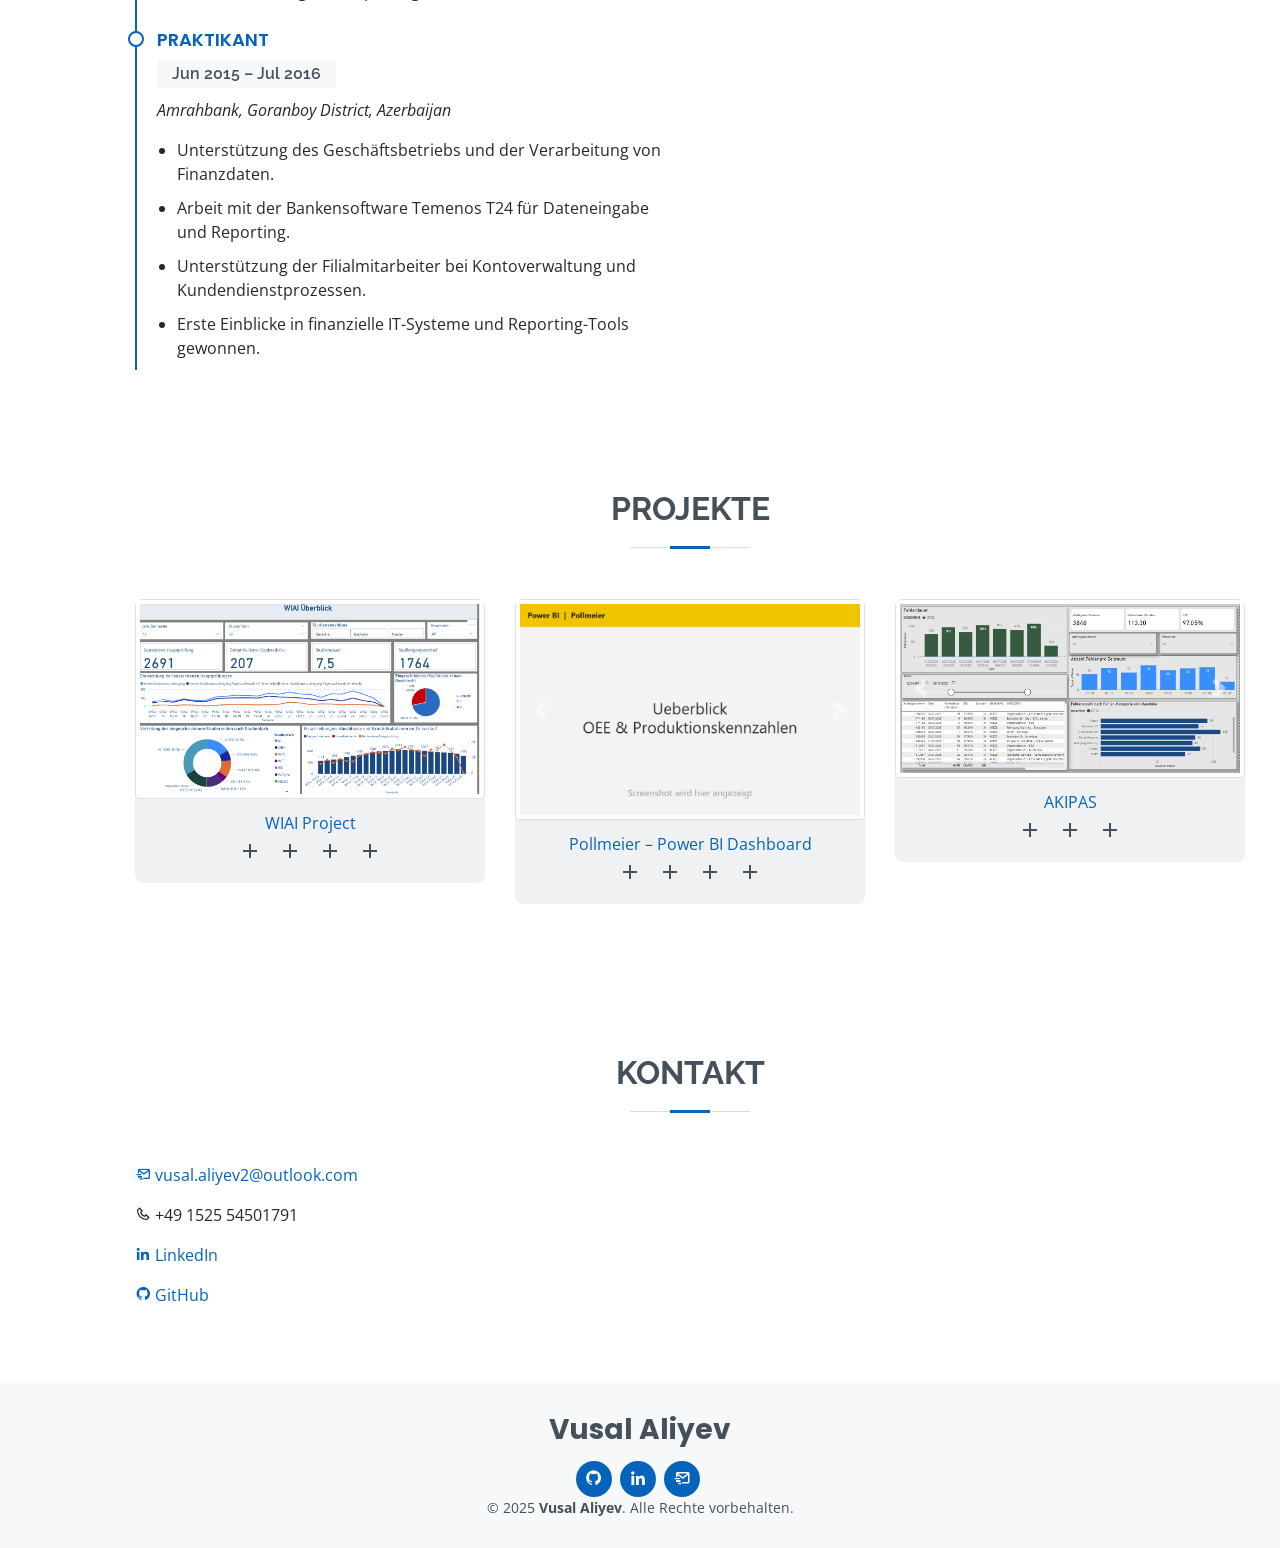
==== commit bf0c6db1: "Add Pollmeier Power BI project to portfolio - 4-page carousel (Überblick, Qualität, Fehleranalyse, A" ====
--- a/index_multilang.html
+++ b/index_multilang.html
@@ -487,6 +487,43 @@
                   <a href="assets/img/Projects_pictures/Studierenden_Entwicklung.png" title="Preview"><i class="bx bx-plus"></i></a>
                   <a href="assets/img/Projects_pictures/Abschlussanlyse.png" title="Preview"><i class="bx bx-plus"></i></a>
                   <a href="assets/img/Projects_pictures/Statistischen_Visio.png" title="Preview"><i class="bx bx-plus"></i></a>
+                </div>
+              </div>
+            </div>
+          </div>
+
+          <!-- Project 3: Pollmeier Power BI -->
+          <div class="col-lg-4 col-md-6 portfolio-item">
+            <div class="portfolio-wrap">
+              <div id="project3Carousel" class="carousel slide" data-ride="carousel">
+                <div class="carousel-inner">
+                  <div class="carousel-item active">
+                    <img src="assets/img/Projects_pictures/Pollmeier_1.png" class="img-fluid img-thumbnail" alt="Pollmeier Überblick" loading="lazy">
+                  </div>
+                  <div class="carousel-item">
+                    <img src="assets/img/Projects_pictures/Pollmeier_2.png" class="img-fluid img-thumbnail" alt="Pollmeier Qualität" loading="lazy">
+                  </div>
+                  <div class="carousel-item">
+                    <img src="assets/img/Projects_pictures/Pollmeier_3.png" class="img-fluid img-thumbnail" alt="Pollmeier Fehleranalyse" loading="lazy">
+                  </div>
+                  <div class="carousel-item">
+                    <img src="assets/img/Projects_pictures/Pollmeier_4.png" class="img-fluid img-thumbnail" alt="Pollmeier Ausbeute" loading="lazy">
+                  </div>
+                </div>
+                <a class="carousel-control-prev" href="#project3Carousel" role="button" data-slide="prev" aria-label="Previous">
+                  <span class="carousel-control-prev-icon" aria-hidden="true"></span>
+                </a>
+                <a class="carousel-control-next" href="#project3Carousel" role="button" data-slide="next" aria-label="Next">
+                  <span class="carousel-control-next-icon" aria-hidden="true"></span>
+                </a>
+              </div>
+              <div class="portfolio-info">
+                <a href="assets/Pro/Pollmeier.pbix" download><span data-i18n="proj_pollmeier_title">Pollmeier – Power BI Dashboard</span></a>
+                <div class="portfolio-links">
+                  <a href="assets/img/Projects_pictures/Pollmeier_1.png" title="Überblick"><i class="bx bx-plus"></i></a>
+                  <a href="assets/img/Projects_pictures/Pollmeier_2.png" title="Qualität"><i class="bx bx-plus"></i></a>
+                  <a href="assets/img/Projects_pictures/Pollmeier_3.png" title="Fehleranalyse"><i class="bx bx-plus"></i></a>
+                  <a href="assets/img/Projects_pictures/Pollmeier_4.png" title="Ausbeute"><i class="bx bx-plus"></i></a>
                 </div>
               </div>
             </div>
@@ -658,6 +695,7 @@
         cert6_info: "Ausgestellt Feb 2025 • Kenntnisse: Data Engineering, SQL, Warehousing, Governance",
         cert7_info: "Ausgestellt Feb 2025 • Kenntnisse: Docker-Produkte, Containerisierung",
         cert8_info: "Kenntnisse: Datenbanken, DBeaver",
+        proj_pollmeier_title: "Pollmeier – Power BI Dashboard",
         footer_rights: "Alle Rechte vorbehalten."
       },
 
@@ -746,6 +784,7 @@
         cert6_info: "Issued Feb 2025 • Skills: Data Engineering, SQL, Warehousing, Governance",
         cert7_info: "Issued Feb 2025 • Skills: Docker Products, Containerization",
         cert8_info: "Skills: Databases, DBeaver",
+        proj_pollmeier_title: "Pollmeier – Power BI Dashboard",
         footer_rights: "All Rights Reserved."
       },
 
@@ -834,6 +873,7 @@
         cert6_info: "Verilmə tarixi: Fev 2025 • Bacarıqlar: Data Engineering, SQL, Warehousing, Governance",
         cert7_info: "Verilmə tarixi: Fev 2025 • Bacarıqlar: Docker Məhsulları, Konteynerləşdirmə",
         cert8_info: "Bacarıqlar: Verilənlər Bazaları, DBeaver",
+        proj_pollmeier_title: "Pollmeier – Power BI İnformasiya Paneli",
         footer_rights: "Bütün hüquqlar qorunur."
       }
     };
